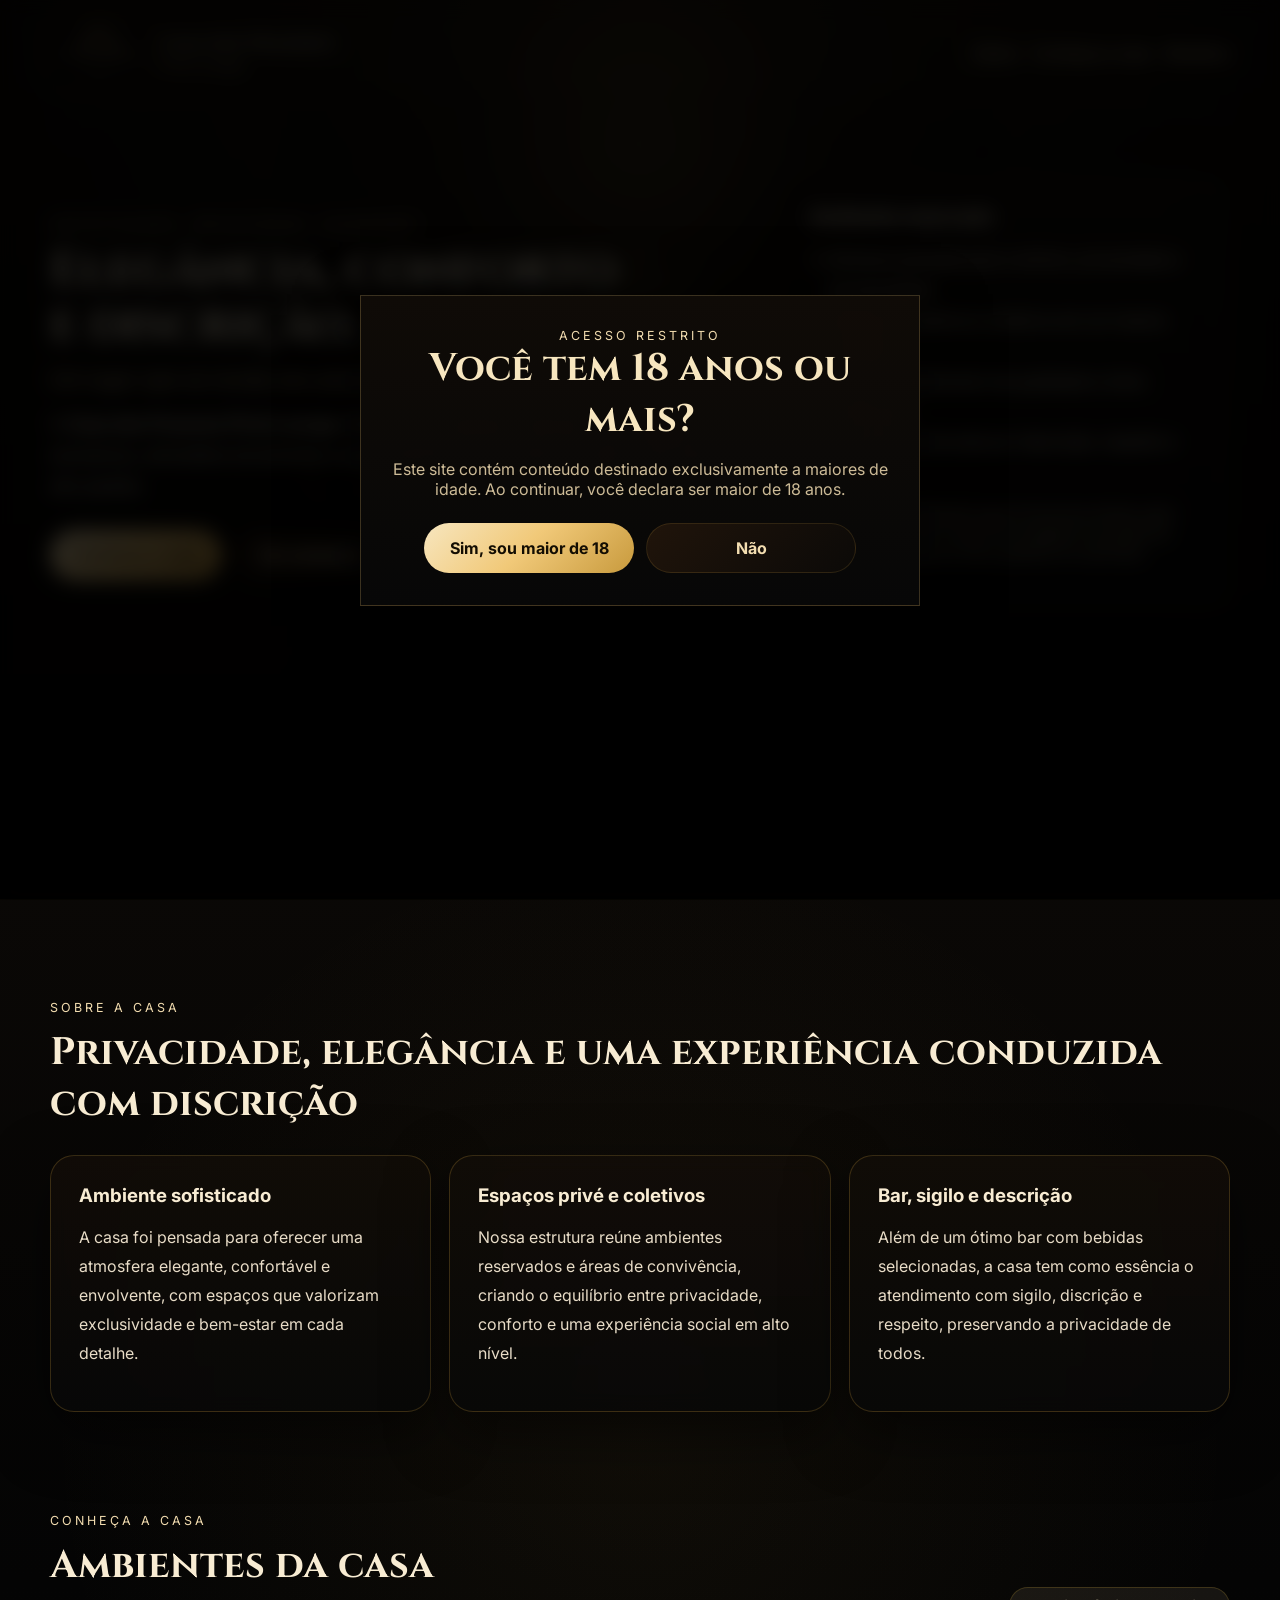
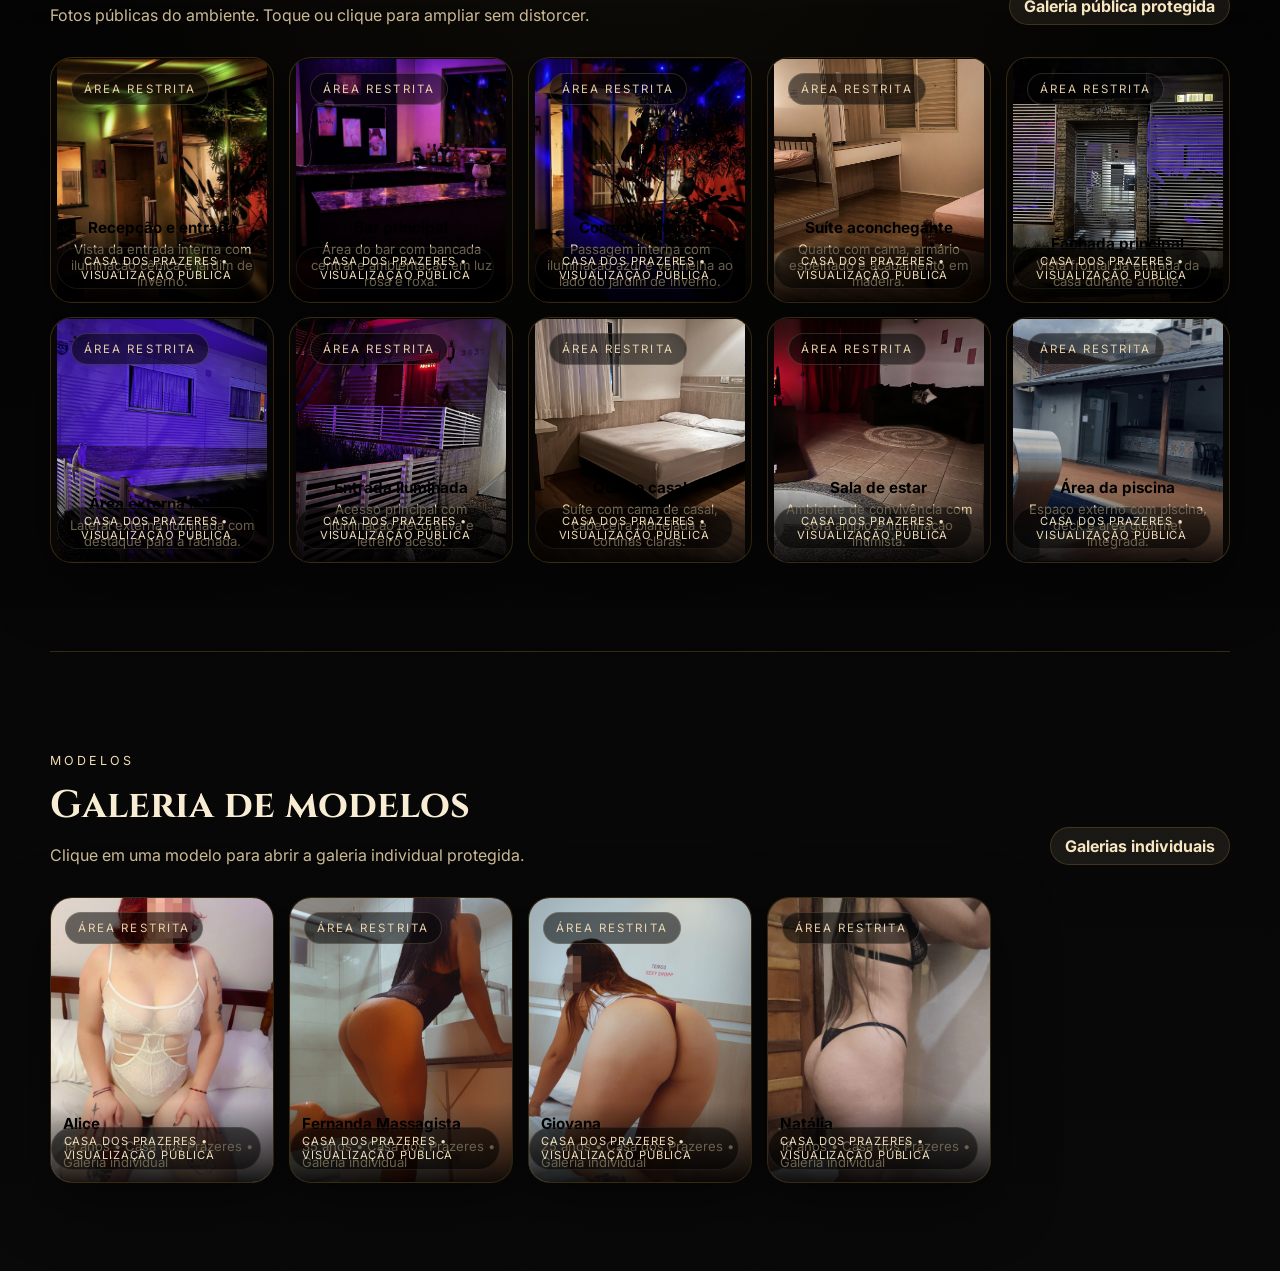
==== index.html @ 841af0aa "Publicando modelos" ====
<!DOCTYPE html>
<html lang="pt-BR">
<head>
  <meta charset="UTF-8" />
  <meta name="viewport" content="width=device-width, initial-scale=1.0" />
  <title>Casa dos Prazeres | Privé Lounge</title>
  <link rel="preconnect" href="https://fonts.googleapis.com">
  <link rel="preconnect" href="https://fonts.gstatic.com" crossorigin>
  <link href="https://fonts.googleapis.com/css2?family=Cinzel:wght@400;600;700&family=Inter:wght@300;400;500;600;700&display=swap" rel="stylesheet">
  <link rel="stylesheet" href="static/css/style.css" />
</head>
<body>
  <div id="securityOverlay" class="security-overlay hidden" aria-hidden="true" role="alertdialog" aria-modal="true" aria-label="Conteúdo protegido">
    <div class="security-overlay-box glass">
      <strong>⚠️ Conteúdo protegido</strong>
      <p>É proibida a captura, gravação, cópia, reprodução ou compartilhamento deste conteúdo sem autorização.</p>
      <p>O uso indevido de imagens, vídeos ou informações deste site poderá gerar responsabilização civil e criminal, conforme a legislação aplicável.</p>
      <p>Ao continuar navegando, você declara estar ciente dessas condições.</p>
    </div>
  </div>

  <div id="ageGate" class="age-gate" aria-hidden="false">
    <div class="age-gate-backdrop"></div>
    <div class="age-gate-panel glass" role="dialog" aria-modal="true" aria-label="Verificação de maioridade">
      <p class="eyebrow">Acesso restrito</p>
      <h2>Você tem 18 anos ou mais?</h2>
      <p class="muted">Este site contém conteúdo destinado exclusivamente a maiores de idade. Ao continuar, você declara ser maior de 18 anos.</p>
      <div class="age-gate-actions">
        <button id="ageConfirmBtn" class="btn btn-primary" type="button">Sim, sou maior de 18</button>
        <a id="ageDenyBtn" class="btn btn-secondary" href="https://www.google.com" rel="noopener noreferrer">Não</a>
      </div>
    </div>
  </div>

  <header class="hero">
    <nav class="nav container">
      <div class="brand">
        <img class="brand-logo" src="static/img/logo-casa-dos-prazeres.png" alt="Logo Casa dos Prazeres Privé Lounge" />
        <div>
          <strong>Casa dos Prazeres</strong>
          <small>Privé Lounge</small>
        </div>
      </div>
      <div class="nav-links">
        <a href="#sobre">Sobre</a>
        <a href="#conheca-casa">Conheça a casa</a>
        <a href="#modelos">Modelos</a>
      </div>
    </nav>

    <section class="hero-content container">
      <div class="hero-copy">
        <p class="eyebrow">Sofisticação. Privacidade. Discrição.</p>
        <h1 class="hero-title">Elegância, conforto e discrição.</h1>
        <p class="hero-teaser">Um lugar que se revela aos poucos.</p>
        <p class="lead">
          A <strong>Casa dos Prazeres Privé Lounge</strong> oferece um ambiente refinado, com espaços exclusivos, atmosfera envolvente e uma experiência marcada por sigilo, descrição e alto padrão.
        </p>
        <div class="hero-actions">
          <a class="btn btn-primary" href="#sobre">Conhecer a casa</a>
          <a class="btn btn-secondary" href="#conheca-casa">Ver ambiente</a>
          <a class="btn btn-outline" href="#modelos">Ver modelos</a>
        </div>
      </div>
      <div class="hero-panel glass">
        <h3>Ambiente reservado</h3>
        <ol>
          <li>Estrutura pensada para conforto, privacidade e exclusividade.</li>
          <li>Espaços privativos e coletivos em um mesmo ambiente.</li>
          <li>Bar com atendimento de qualidade e clima sofisticado.</li>
          <li>Experiência marcada por descrição, respeito e sigilo.</li>
        </ol>
        <p class="warning">
          A galeria do ambiente agora funciona direto pelo repositório: você coloca as imagens na pasta do projeto, versiona no Git e publica no servidor.
        </p>
      </div>
    </section>
  </header>

  <main>
    <section id="sobre" class="section container">
      <div class="section-title">
        <p class="eyebrow">Sobre a casa</p>
        <h2>Privacidade, elegância e uma experiência conduzida com discrição</h2>
      </div>
      <div class="info-grid">
        <article class="card">
          <h3>Ambiente sofisticado</h3>
          <p>A casa foi pensada para oferecer uma atmosfera elegante, confortável e envolvente, com espaços que valorizam exclusividade e bem-estar em cada detalhe.</p>
        </article>
        <article class="card">
          <h3>Espaços privé e coletivos</h3>
          <p>Nossa estrutura reúne ambientes reservados e áreas de convivência, criando o equilíbrio entre privacidade, conforto e uma experiência social em alto nível.</p>
        </article>
        <article class="card">
          <h3>Bar, sigilo e descrição</h3>
          <p>Além de um ótimo bar com bebidas selecionadas, a casa tem como essência o atendimento com sigilo, discrição e respeito, preservando a privacidade de todos.</p>
        </article>
      </div>
    </section>

    <section id="conheca-casa" class="section container protect-area public-gallery-section">
      <div class="gallery-head public-gallery-head">
        <div>
          <p class="eyebrow">Conheça a casa</p>
          <h2>Ambientes da casa</h2>
          <p class="muted section-note">Fotos públicas do ambiente. Toque ou clique para ampliar sem distorcer.</p>
        </div>
        <span class="badge badge-soft">Galeria pública protegida</span>
      </div>

      <div id="publicGalleryEmpty" class="empty-state glass hidden">
        Nenhuma foto do ambiente foi publicada ainda. Adicione as imagens em <strong>static/img/casa</strong> e atualize o arquivo <strong>static/js/house-gallery-data.js</strong>.
      </div>

      <div id="publicGalleryGrid" class="public-gallery-grid" aria-live="polite"></div>
    </section>

    <section id="modelos" class="section container protect-area models-section">
      <div class="gallery-head public-gallery-head">
        <div>
          <p class="eyebrow">Modelos</p>
          <h2>Galeria de modelos</h2>
          <p class="muted section-note">Clique em uma modelo para abrir a galeria individual protegida.</p>

        </div>
        <span class="badge badge-soft">Galerias individuais</span>
      </div>

      <div id="modelsEmpty" class="empty-state glass hidden">
Nenhuma modelo cadastrada no momento. Atualize o arquivo <strong>static/js/models-gallery-data.js</strong>.
      </div>

      <div id="modelsGrid" class="public-gallery-grid models-public-grid" aria-live="polite"></div>

      <section id="modelGalleryPanel" class="model-gallery-panel glass hidden" aria-live="polite">
        <div class="model-gallery-header">
          <div class="model-gallery-copy">
            <p class="eyebrow">Galeria individual</p>
            <h3 id="modelGalleryTitle">Nome da modelo</h3>
            <p id="modelGalleryMeta" class="muted"></p>
            <p id="modelGalleryDescription" class="muted"></p>
          </div>
          <div class="model-gallery-actions">
            <button id="backToModelsBtn" class="btn btn-secondary btn-small" type="button">Voltar para a grade</button>
          </div>
        </div>
        <div id="modelGalleryGrid" class="public-gallery-grid model-photos-grid"></div>
      </section>
    </section>

  </main>

  <div id="eventPopup" class="event-popup hidden" aria-hidden="true">
    <div class="event-popup-backdrop" data-close-event-popup="true"></div>
    <div class="event-popup-panel glass" role="dialog" aria-modal="true" aria-label="Evento em destaque">
      <button id="closeEventPopupBtn" class="event-popup-close" type="button" aria-label="Fechar popup do evento">×</button>
      <div class="event-popup-content">
        <div class="event-popup-copy">
          <p class="eyebrow">Evento em destaque</p>
          <h3>Noite das Coelhinhas</h3>
          <p class="muted">10/05 • Evento especial da casa</p>
          <p>Confira o banner do evento e faça sua confirmação antecipada pelo WhatsApp.</p>
          <div class="event-popup-actions">
            <a class="btn btn-primary" href="https://wa.me/5545920016271" target="_blank" rel="noopener noreferrer">Confirmar presença</a>
            <button id="dismissEventPopupBtn" class="btn btn-secondary" type="button">Fechar</button>
          </div>
        </div>
        <button class="event-popup-image-wrap" type="button" id="openEventBannerBtn" aria-label="Ampliar banner do evento">
          <img src="static/img/eventos/evento-noite-das-coelhinhas-2026-05-10-casa-dos-prazeres-prive-lounge.png" alt="Banner do evento Noite das Coelhinhas da Casa dos Prazeres Privé Lounge" loading="eager" draggable="false" />
        </button>
      </div>
    </div>
  </div>

  <div id="lightboxModal" class="lightbox hidden" aria-hidden="true">
    <div class="lightbox-backdrop" data-close-lightbox="true"></div>
    <div class="lightbox-panel glass" role="dialog" aria-modal="true" aria-label="Visualização ampliada da foto do ambiente">
      <button id="closeLightboxBtn" class="lightbox-close" type="button" aria-label="Fechar">×</button>
      <div class="lightbox-image-wrap gallery-watermark">
        <img id="lightboxImage" class="lightbox-image" src="" alt="" draggable="false" />
      </div>
      <div class="lightbox-caption">
        <h3 id="lightboxTitle"></h3>
        <p id="lightboxDescription"></p>
      </div>
    </div>
  </div>

  <script src="static/js/auth.js"></script>
  <script src="static/js/house-gallery-data.js"></script>
  <script src="static/js/models-gallery-data.js"></script>
  <script src="static/js/main.js"></script>
</body>
</html>
---- static/css/style.css ----
:root {
  --bg: #040404;
  --bg-soft: #0c0907;
  --bg-deep: #120d08;
  --card: rgba(10, 8, 6, 0.82);
  --card-strong: rgba(16, 11, 7, 0.92);
  --gold: #c89a3d;
  --gold-strong: #f1c979;
  --gold-soft: #f3ddb0;
  --champagne: #f7e6bf;
  --red: #3b120d;
  --red-strong: #6e1d12;
  --text: #f8ecd3;
  --muted: #cdbb97;
  --line: rgba(200, 154, 61, 0.24);
  --shadow: 0 20px 60px rgba(0, 0, 0, 0.52);
}

* { box-sizing: border-box; }
html { scroll-behavior: smooth; }
body {
  margin: 0;
  font-family: "Inter", sans-serif;
  position: relative;
  background:
    radial-gradient(circle at top, rgba(241, 201, 121, 0.08), transparent 22%),
    radial-gradient(circle at center, rgba(200, 154, 61, 0.06), transparent 38%),
    linear-gradient(180deg, var(--bg-deep) 0%, var(--bg) 55%, #090909 100%);
  color: var(--text);
  overflow-x: hidden;
}

body::before {
  content: "";
  position: fixed;
  inset: 0;
  background:
    linear-gradient(180deg, rgba(4,4,4,0.22), rgba(4,4,4,0.66)),
    url('../img/logo-casa-dos-prazeres.png') center 90px / min(720px, 74vw) no-repeat;
  opacity: 0.17;
  pointer-events: none;
  z-index: -2;
}

body::after {
  content: "";
  position: fixed;
  inset: 0;
  background:
    radial-gradient(circle at 50% 16%, rgba(241, 201, 121, 0.10), transparent 18%),
    radial-gradient(circle at 50% 16%, rgba(255, 215, 140, 0.06), transparent 32%);
  pointer-events: none;
  z-index: -1;
}

body.security-blur .protect-area img,
body.security-blur .lightbox img,
body.security-blur .event-popup img {
  filter: blur(18px);
}

a { color: inherit; text-decoration: none; }
img { max-width: 100%; display: block; }
button, input { font: inherit; }

.container {
  width: min(1180px, calc(100% - 32px));
  margin: 0 auto;
}

.hero {
  min-height: 100vh;
  border-bottom: 1px solid var(--line);
  position: relative;
}

.hero::before {
  content: "";
  position: absolute;
  inset: 0;
  background: linear-gradient(180deg, rgba(0,0,0,0.1), rgba(0,0,0,0.5));
  pointer-events: none;
}

.nav {
  display: flex;
  justify-content: space-between;
  align-items: center;
  padding: 22px 0;
}

.brand {
  display: flex;
  gap: 14px;
  align-items: center;
}

.brand-logo {
  width: 96px;
  height: 62px;
  object-fit: cover;
  border-radius: 16px;
  border: 1px solid rgba(212, 175, 55, 0.22);
  box-shadow: 0 0 22px rgba(212, 175, 55, 0.12);
}

.brand strong {
  display: block;
  font-family: "Cinzel", serif;
  letter-spacing: 0.06em;
}

.brand small,
.muted,
.warning,
.footer small,
#folderStatus {
  color: var(--muted);
}

.nav-links {
  display: flex;
  gap: 14px;
  align-items: center;
  color: var(--champagne);
}

.nav-links a {
  position: relative;
}

.nav-links a::after {
  content: "";
  position: absolute;
  left: 0;
  bottom: -6px;
  width: 100%;
  height: 1px;
  background: linear-gradient(90deg, transparent, var(--gold-strong), transparent);
  opacity: 0;
  transform: scaleX(0.4);
  transition: 0.25s ease;
}

.nav-links a:hover::after {
  opacity: 1;
  transform: scaleX(1);
}

.nav-links a:hover { color: var(--gold-soft); }

.hero-content {
  display: grid;
  grid-template-columns: 1.4fr 0.9fr;
  gap: 32px;
  align-items: center;
  padding: 70px 0 100px;
  position: relative;
  z-index: 1;
}

.eyebrow {
  text-transform: uppercase;
  letter-spacing: 0.24em;
  font-size: 0.78rem;
  color: var(--gold-soft);
  margin-bottom: 12px;
}

h1, h2, h3 { margin: 0 0 14px; }

h1 {
  font-family: "Cinzel", serif;
  font-size: clamp(2rem, 3.8vw, 3.5rem);
  line-height: 1.12;
  max-width: 100%;
}

.hero-title {
  max-width: 18ch;
}

.hero-teaser {
  margin: 8px 0 16px;
  font-size: clamp(1rem, 1.6vw, 1.2rem);
  color: var(--gold-soft);
  letter-spacing: 0.04em;
}

h2 {
  font-family: "Cinzel", serif;
  font-size: clamp(1.8rem, 3vw, 3rem);
}

.lead {
  max-width: 700px;
  font-size: 1.08rem;
  line-height: 1.8;
  color: #efe3cd;
  text-shadow: 0 1px 12px rgba(0,0,0,0.24);
}

.hero-logo-frame {
  display: inline-flex;
  padding: 14px;
  margin-bottom: 22px;
  border-radius: 28px;
  background: linear-gradient(180deg, rgba(18,13,8,0.72), rgba(8,8,8,0.58));
}

.hero-logo {
  width: min(100%, 480px);
  border-radius: 20px;
  border: 1px solid rgba(200, 154, 61, 0.28);
  box-shadow: 0 0 42px rgba(241, 201, 121, 0.08);
}

.hero-actions,
.gallery-actions {
  display: flex;
  gap: 14px;
  flex-wrap: wrap;
  margin-top: 28px;
}

.btn {
  border: 0;
  cursor: pointer;
  border-radius: 999px;
  padding: 14px 22px;
  transition: 0.25s ease;
  font-weight: 700;
}

.btn-small {
  padding: 10px 16px;
  font-size: 0.95rem;
}

.btn-primary {
  background: linear-gradient(135deg, var(--champagne), var(--gold-strong) 48%, var(--gold));
  color: #130d02;
}

.btn-primary:hover,
.btn-secondary:hover,
.btn-outline:hover {
  transform: translateY(-2px);
}

.btn-primary:hover {
  box-shadow: 0 12px 24px rgba(212, 175, 55, 0.18);
}

.btn-secondary {
  background: linear-gradient(135deg, rgba(33, 21, 11, 0.96), rgba(12, 10, 8, 0.96));
  color: var(--gold-soft);
  border: 1px solid rgba(200, 154, 61, 0.16);
}

.btn-secondary:hover {
  box-shadow: 0 12px 24px rgba(181, 18, 37, 0.18);
}

.btn-outline {
  background: transparent;
  color: var(--gold-soft);
  border: 1px solid rgba(212, 175, 55, 0.25);
}

.btn-outline:hover {
  box-shadow: 0 12px 24px rgba(212, 175, 55, 0.08);
}

.glass,
.card,
.empty-state,
.folder-box,
.message,
.modal-panel,
.security-overlay-box {
  background: linear-gradient(180deg, rgba(18,13,8,0.84), rgba(8,8,8,0.88));
  border: 1px solid var(--line);
  box-shadow: var(--shadow);
  backdrop-filter: blur(10px);
}

.hero-panel,
.card,
.empty-state,
.folder-box,
.message,
.modal-panel,
.security-overlay-box {
  border-radius: 24px;
}

.hero-panel,
.card,
.modal-panel {
  padding: 28px;
}

.hero-panel ol { padding-left: 18px; line-height: 1.9; }
.section { padding: 88px 0; }

.section-accent {
  background: linear-gradient(180deg, rgba(200,154,61,0.08), rgba(0,0,0,0));
  border-top: 1px solid var(--line);
  border-bottom: 1px solid var(--line);
}

.info-grid {
  display: grid;
  grid-template-columns: repeat(3, 1fr);
  gap: 18px;
  margin-top: 26px;
}

.card p,
.card li {
  color: #e8dcc7;
  line-height: 1.8;
}

.upload-layout {
  display: grid;
  grid-template-columns: 1.25fr 0.75fr;
  gap: 28px;
}

.admin-header {
  display: flex;
  align-items: start;
  justify-content: space-between;
  gap: 12px;
}

.badge {
  display: inline-flex;
  align-items: center;
  border-radius: 999px;
  padding: 8px 14px;
  background: rgba(212, 175, 55, 0.12);
  color: var(--gold-soft);
  border: 1px solid rgba(212, 175, 55, 0.2);
  font-weight: 700;
}

.folder-box {
  display: flex;
  justify-content: space-between;
  gap: 16px;
  align-items: center;
  padding: 20px;
  margin: 22px 0;
}

.upload-form,
.login-form {
  display: grid;
  gap: 18px;
}

.upload-form label,
.login-form label {
  display: grid;
  gap: 10px;
  font-weight: 600;
}

.upload-form input,
.login-form input {
  background: rgba(255,255,255,0.03);
  border: 1px solid rgba(255,255,255,0.08);
  border-radius: 16px;
  padding: 14px 16px;
  color: var(--text);
}

.upload-form input:focus,
.login-form input:focus {
  outline: 2px solid rgba(212, 175, 55, 0.35);
  border-color: rgba(212, 175, 55, 0.35);
}

.message {
  margin-top: 20px;
  padding: 16px 18px;
  border: 1px solid var(--line);
  background: rgba(212,175,55,0.08);
}

.message.error {
  background: rgba(181, 18, 37, 0.14);
  border-color: rgba(181, 18, 37, 0.35);
}

.hidden { display: none !important; }

.gallery-head {
  display: flex;
  justify-content: space-between;
  gap: 20px;
  align-items: end;
  margin-bottom: 24px;
}

.empty-state {
  padding: 28px;
  color: var(--muted);
  text-align: center;
}

.gallery-grid {
  display: grid;
  grid-template-columns: repeat(auto-fit, minmax(250px, 1fr));
  gap: 18px;
  margin-top: 22px;
}

.gallery-card {
  overflow: hidden;
  border-radius: 24px;
  background: linear-gradient(180deg, rgba(15,10,7,0.98), rgba(7,7,7,0.98));
  border: 1px solid var(--line);
  box-shadow: var(--shadow);
}

.gallery-image-wrap {
  position: relative;
  aspect-ratio: 4 / 5;
  overflow: hidden;
  background: linear-gradient(135deg, #110c08, #050505);
  user-select: none;
  -webkit-user-select: none;
}

.gallery-image-wrap::after {
  content: "CASA DOS PRAZERES • PROTEGIDO • CASA DOS PRAZERES • PROTEGIDO";
  position: absolute;
  inset: 0;
  display: flex;
  align-items: center;
  justify-content: center;
  text-align: center;
  padding: 20px;
  font-size: 0.92rem;
  letter-spacing: 0.34em;
  color: rgba(255,255,255,0.13);
  background:
    repeating-linear-gradient(
      -32deg,
      rgba(200, 154, 61, 0.06) 0 2px,
      transparent 2px 110px
    );
  pointer-events: none;
}

.gallery-image {
  width: 100%;
  height: 100%;
  object-fit: cover;
  transition: transform 0.35s ease, filter 0.25s ease;
  pointer-events: none;
  -webkit-user-drag: none;
  user-select: none;
}

.gallery-card:hover .gallery-image { transform: scale(1.04); }

.gallery-info { padding: 18px; }
.gallery-info h3 { font-size: 1.08rem; margin-bottom: 6px; }
.gallery-meta {
  display: flex;
  flex-direction: column;
  gap: 4px;
  color: var(--muted);
  font-size: 0.94rem;
}

.footer {
  border-top: 1px solid var(--line);
  padding: 28px 0 44px;
}

.footer-inner {
  display: flex;
  justify-content: space-between;
  gap: 16px;
  align-items: center;
}

.modal {
  position: fixed;
  inset: 0;
  z-index: 50;
  display: grid;
  place-items: center;
}

.modal-backdrop {
  position: absolute;
  inset: 0;
  background: rgba(0, 0, 0, 0.68);
}

.modal-panel {
  position: relative;
  z-index: 1;
  width: min(100% - 24px, 500px);
}

.modal-close {
  position: absolute;
  top: 14px;
  right: 14px;
  width: 42px;
  height: 42px;
  border-radius: 50%;
  border: 1px solid rgba(255,255,255,0.08);
  background: rgba(255,255,255,0.04);
  color: var(--text);
  font-size: 1.6rem;
  cursor: pointer;
}

.security-overlay {
  position: fixed;
  inset: 0;
  z-index: 999999;
  display: flex;
  align-items: center;
  justify-content: center;
  width: 100vw;
  height: 100vh;
  padding: 24px;
  background: rgba(5, 5, 5, 0.97);
  color: #ffffff;
  text-align: center;
  pointer-events: all;
}

.security-overlay-box {
  width: min(100% - 24px, 760px);
  max-height: calc(100vh - 48px);
  overflow-y: auto;
  padding: 36px 28px;
  border: 1px solid rgba(255, 255, 255, 0.25);
  border-radius: 18px;
  background: rgba(20, 20, 20, 0.95);
  box-shadow: 0 0 40px rgba(255, 0, 80, 0.35);
}

@media (max-width: 920px) {
  .hero-content,
  .upload-layout,
  .info-grid { grid-template-columns: 1fr; }

  .nav,
  .gallery-head,
  .folder-box,
  .footer-inner,
  .admin-header {
    flex-direction: column;
    align-items: flex-start;
  }
}

@media (max-width: 640px) {
  .container { width: min(100% - 24px, 1180px); }
  .section { padding: 72px 0; }
  .hero-content { padding-top: 36px; }
  body::before {
    background:
      linear-gradient(180deg, rgba(4,4,4,0.28), rgba(4,4,4,0.74)),
      url('../img/logo-casa-dos-prazeres.png') center 120px / min(520px, 84vw) no-repeat;
    opacity: 0.15;
  }
  .btn { width: 100%; text-align: center; }
  .nav-links { width: 100%; flex-wrap: wrap; }
  .brand-logo { width: 82px; height: 54px; }
  .hero-logo-frame { padding: 10px; }
}


.field-help {
  display: block;
  margin-top: 8px;
  color: var(--muted);
  font-size: 0.9rem;
  line-height: 1.5;
}

body.gallery-locked .protect-area {
  position: relative;
}

body.gallery-locked .protect-area::before {
  content: "";
  position: absolute;
  inset: 92px 0 0;
  background: linear-gradient(180deg, rgba(4,4,4,0.16), rgba(4,4,4,0.88));
  backdrop-filter: blur(18px);
  border-radius: 28px;
  z-index: 1;
  pointer-events: none;
}

.locked-actions {
  display: flex;
  justify-content: center;
  margin-top: 18px;
}

.badge-soft {
  background: rgba(247, 230, 191, 0.08);
  color: var(--champagne);
}

#lockedGalleryState,
#emptyState,
#galleryGrid {
  position: relative;
  z-index: 2;
}

.gallery-watermark::before {
  content: "ÁREA RESTRITA";
  position: absolute;
  left: 14px;
  top: 14px;
  z-index: 2;
  padding: 8px 12px;
  border-radius: 999px;
  background: rgba(5, 5, 5, 0.55);
  border: 1px solid rgba(255, 231, 188, 0.16);
  color: rgba(255, 231, 188, 0.88);
  font-size: 0.72rem;
  letter-spacing: 0.18em;
}

.protect-area,
.protect-area *,
.lightbox,
.lightbox *,
.event-popup,
.event-popup * {
  -webkit-touch-callout: none;
  -webkit-user-select: none;
  user-select: none;
}

.security-overlay strong {
  display: block;
  margin-bottom: 22px;
  color: #ffcc00;
  font-family: "Cinzel", serif;
  font-size: clamp(1.7rem, 4vw, 2.5rem);
}

.security-overlay p {
  margin: 0 0 16px;
  font-size: clamp(0.98rem, 2.8vw, 1.08rem);
  line-height: 1.7;
}

@media (max-width: 640px) {
  .security-overlay {
    padding: 16px;
  }

  .security-overlay-box {
    width: 100%;
    padding: 28px 18px;
  }
}


.hidden { display: none !important; }

.section-note { margin: 0.45rem 0 0; }

.public-gallery-section {
  padding-top: 0;
}

.public-gallery-head {
  align-items: end;
  gap: 1.25rem;
}

.public-gallery-grid {
  display: grid;
  grid-template-columns: repeat(5, minmax(0, 1fr));
  gap: 0.9rem;
  margin-top: 2rem;
}

.public-gallery-card {
  position: relative;
  overflow: hidden;
  border: 1px solid var(--line);
  border-radius: 22px;
  background: var(--card);
  box-shadow: var(--shadow);
  cursor: pointer;
  transition: transform 0.22s ease, border-color 0.22s ease, box-shadow 0.22s ease;
}

.public-gallery-card:hover,
.public-gallery-card:focus-visible {
  transform: translateY(-4px);
  border-color: rgba(241, 201, 121, 0.42);
  box-shadow: 0 24px 54px rgba(0, 0, 0, 0.42);
}

.public-gallery-card:focus-visible {
  outline: 2px solid rgba(241, 201, 121, 0.55);
  outline-offset: 3px;
}

.public-gallery-media {
  position: relative;
  aspect-ratio: 4 / 4.6;
  overflow: hidden;
  background: linear-gradient(180deg, rgba(22, 14, 10, 0.95), rgba(6, 4, 3, 0.95));
}

.public-gallery-image {
  width: 100%;
  height: 100%;
  object-fit: cover;
  display: block;
  transition: transform 0.35s ease;
  user-select: none;
  -webkit-user-drag: none;
}

.public-gallery-card:hover .public-gallery-image,
.public-gallery-card:focus-visible .public-gallery-image {
  transform: scale(1.035);
}

.public-gallery-overlay {
  position: absolute;
  inset: auto 0 0 0;
  padding: 0.75rem;
  background: linear-gradient(180deg, transparent, rgba(0, 0, 0, 0.88));
}

.public-gallery-overlay h3 {
  margin: 0;
  font-size: 0.95rem;
}

.public-gallery-overlay p {
  margin: 0.28rem 0 0;
  color: var(--gold-soft);
  font-size: 0.82rem;
}

.gallery-watermark::after {
  content: 'CASA DOS PRAZERES • VISUALIZAÇÃO PÚBLICA';
  position: absolute;
  inset: auto 12px 12px auto;
  padding: 0.38rem 0.72rem;
  border-radius: 999px;
  background: rgba(0, 0, 0, 0.56);
  border: 1px solid rgba(255,255,255,0.08);
  color: rgba(255, 235, 198, 0.92);
  font-size: 0.7rem;
  letter-spacing: 0.08em;
  z-index: 2;
}

.lightbox {
  position: fixed;
  inset: 0;
  z-index: 120;
}

.lightbox-backdrop {
  position: absolute;
  inset: 0;
  background: rgba(0, 0, 0, 0.82);
  backdrop-filter: blur(8px);
}

.lightbox-panel {
  position: relative;
  z-index: 1;
  width: min(94vw, 980px);
  max-height: 92vh;
  margin: 4vh auto;
  padding: 1rem;
  border-radius: 28px;
  border: 1px solid rgba(241, 201, 121, 0.24);
  display: grid;
  gap: 1rem;
}

.lightbox-image-wrap {
  position: relative;
  display: grid;
  place-items: center;
  overflow: hidden;
  border-radius: 20px;
  background: rgba(0, 0, 0, 0.35);
  min-height: 280px;
}

.lightbox-image {
  display: block;
  max-width: 100%;
  max-height: 72vh;
  width: auto;
  height: auto;
  object-fit: contain;
  border-radius: 16px;
  user-select: none;
  -webkit-user-drag: none;
}

.lightbox-caption h3 {
  margin: 0;
  font-size: 1.15rem;
}

.lightbox-caption p {
  margin: 0.35rem 0 0;
  color: var(--muted);
}

.lightbox-close {
  position: absolute;
  top: 0.6rem;
  right: 0.8rem;
  z-index: 3;
  width: 42px;
  height: 42px;
  border: 0;
  border-radius: 50%;
  cursor: pointer;
  font-size: 1.8rem;
  line-height: 1;
  color: var(--champagne);
  background: rgba(0, 0, 0, 0.52);
}

@media (max-width: 1180px) {
  .public-gallery-grid {
    grid-template-columns: repeat(4, minmax(0, 1fr));
  }
}

@media (max-width: 980px) {
  .public-gallery-grid {
    grid-template-columns: repeat(3, minmax(0, 1fr));
  }
}

@media (max-width: 640px) {
  .public-gallery-grid {
    grid-template-columns: 1fr;
    gap: 1rem;
  }

  .public-gallery-media {
    aspect-ratio: 16 / 11;
  }

  .gallery-watermark::after {
    font-size: 0.62rem;
    padding: 0.32rem 0.58rem;
    inset: auto 10px 10px auto;
  }

  .lightbox-panel {
    width: min(96vw, 980px);
    margin: 2vh auto;
    padding: 0.75rem;
    max-height: 96vh;
  }

  .lightbox-image {
    max-height: 68vh;
  }

  .lightbox-caption h3 {
    font-size: 1rem;
  }
}


.models-section {
  border-top: 1px solid var(--line);
}

.models-public-grid {
  margin-top: 2rem;
}

.model-gallery-card,
.model-photo-card {
  width: 100%;
  padding: 0;
  text-align: left;
}

.model-gallery-card .public-gallery-media,
.model-photo-card .public-gallery-media {
  aspect-ratio: 4 / 5.1;
}

.model-gallery-panel {
  margin-top: 2rem;
  padding: 1.5rem;
  border-radius: 26px;
}

.model-gallery-header {
  display: flex;
  justify-content: space-between;
  align-items: flex-start;
  gap: 1rem;
  margin-bottom: 1.25rem;
}

.model-gallery-copy h3 {
  margin-bottom: 0.35rem;
}

.model-gallery-copy p:last-child {
  margin-top: 0.5rem;
}

.model-gallery-meta {
  display: flex;
  flex-wrap: wrap;
  gap: 0.45rem;
  margin: 0.8rem 0 0.7rem;
}

.model-pill {
  display: inline-flex;
  align-items: center;
  padding: 0.42rem 0.75rem;
  border-radius: 999px;
  background: rgba(255,255,255,0.03);
  border: 1px solid rgba(255,255,255,0.06);
  color: var(--muted);
  font-size: 0.82rem;
}

.model-gallery-actions {
  display: flex;
  align-items: center;
}

@media (max-width: 980px) {
  .model-gallery-header {
    flex-direction: column;
  }
}



.event-popup {
  position: fixed;
  inset: 0;
  z-index: 1200;
}

.event-popup-backdrop {
  position: absolute;
  inset: 0;
  background: rgba(0, 0, 0, 0.82);
  backdrop-filter: blur(10px);
}

.event-popup-panel {
  position: relative;
  width: min(980px, calc(100% - 28px));
  margin: min(6vh, 48px) auto;
  padding: 22px;
  border: 1px solid rgba(241, 201, 121, 0.22);
  box-shadow: 0 24px 80px rgba(0,0,0,0.55);
}

.event-popup-content {
  display: grid;
  grid-template-columns: minmax(240px, 320px) 1fr;
  gap: 22px;
  align-items: center;
}

.event-popup-copy h3 {
  margin: 6px 0 8px;
  font-family: "Cinzel", serif;
  font-size: clamp(1.7rem, 2.5vw, 2.4rem);
}

.event-popup-copy p {
  margin: 0 0 12px;
}

.event-popup-actions {
  display: flex;
  gap: 12px;
  flex-wrap: wrap;
  margin-top: 16px;
}

.event-popup-image-wrap {
  border: 0;
  padding: 0;
  background: transparent;
  cursor: pointer;
  border-radius: 22px;
  overflow: hidden;
  box-shadow: 0 20px 60px rgba(0,0,0,0.35);
}

.event-popup-image-wrap img {
  width: 100%;
  max-height: 76vh;
  object-fit: contain;
}

.event-popup-close {
  position: absolute;
  top: 10px;
  right: 12px;
  width: 42px;
  height: 42px;
  border: 0;
  border-radius: 999px;
  background: rgba(0,0,0,0.55);
  color: var(--champagne);
  font-size: 1.8rem;
  cursor: pointer;
}

@media (max-width: 820px) {
  .event-popup-panel {
    padding: 18px;
  }

  .event-popup-content {
    grid-template-columns: 1fr;
  }

  .event-popup-image-wrap {
    order: -1;
  }

  .event-popup-image-wrap img {
    max-height: 62vh;
  }
}


body.age-gate-active {
  overflow: hidden;
}

.age-gate {
  position: fixed;
  inset: 0;
  z-index: 1300;
  display: flex;
  align-items: center;
  justify-content: center;
  padding: 24px;
}

.age-gate-backdrop {
  position: absolute;
  inset: 0;
  background: rgba(0, 0, 0, 0.82);
  backdrop-filter: blur(10px);
}

.age-gate-panel {
  position: relative;
  width: min(560px, 100%);
  padding: 32px 28px;
  text-align: center;
  border: 1px solid rgba(241, 201, 121, 0.22);
  box-shadow: var(--shadow);
}

.age-gate-panel h2 {
  margin: 0 0 14px;
  font-family: "Cinzel", serif;
  font-size: clamp(1.8rem, 3vw, 2.4rem);
  color: var(--champagne);
}

.age-gate-panel p {
  margin: 0;
}

.age-gate-actions {
  display: flex;
  gap: 12px;
  justify-content: center;
  flex-wrap: wrap;
  margin-top: 24px;
}

.age-gate-actions .btn {
  min-width: 210px;
}

@media (max-width: 640px) {
  .age-gate-panel {
    padding: 28px 18px;
  }

  .age-gate-actions .btn {
    width: 100%;
    min-width: 0;
  }
}
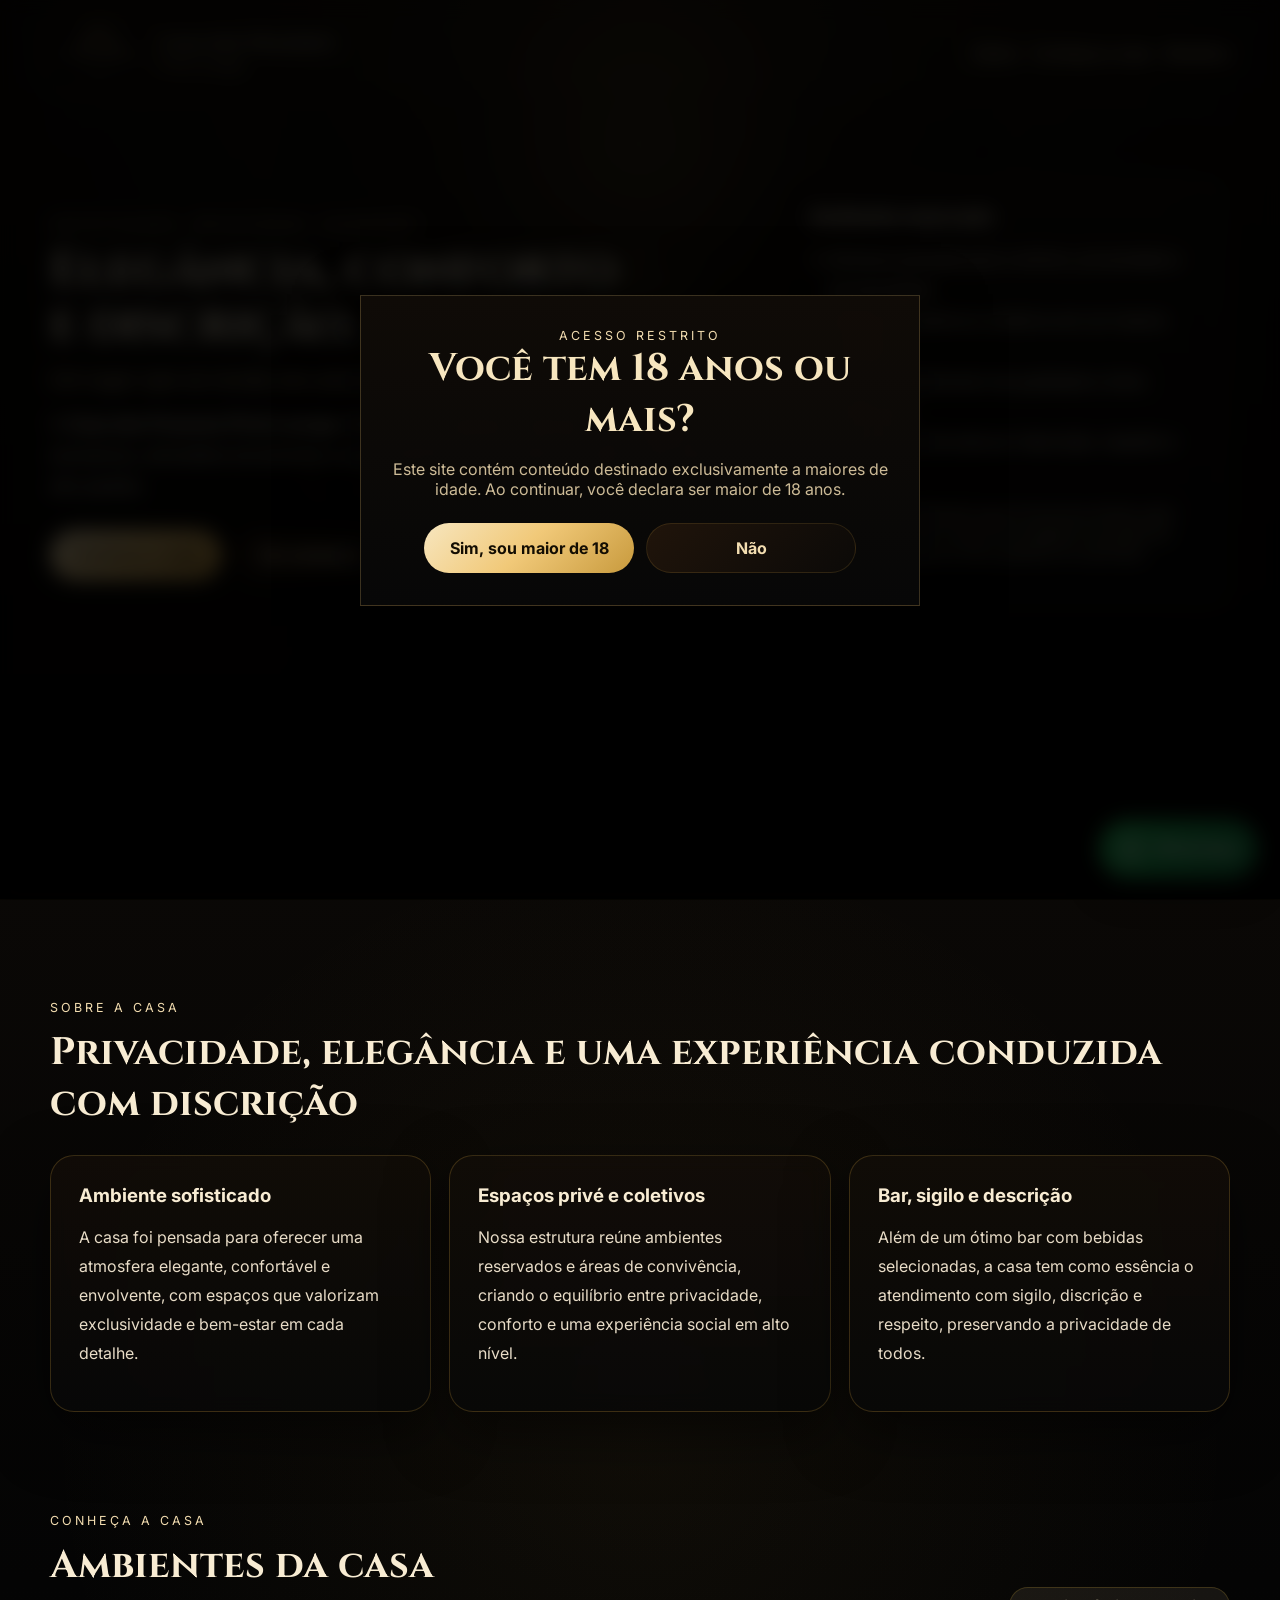
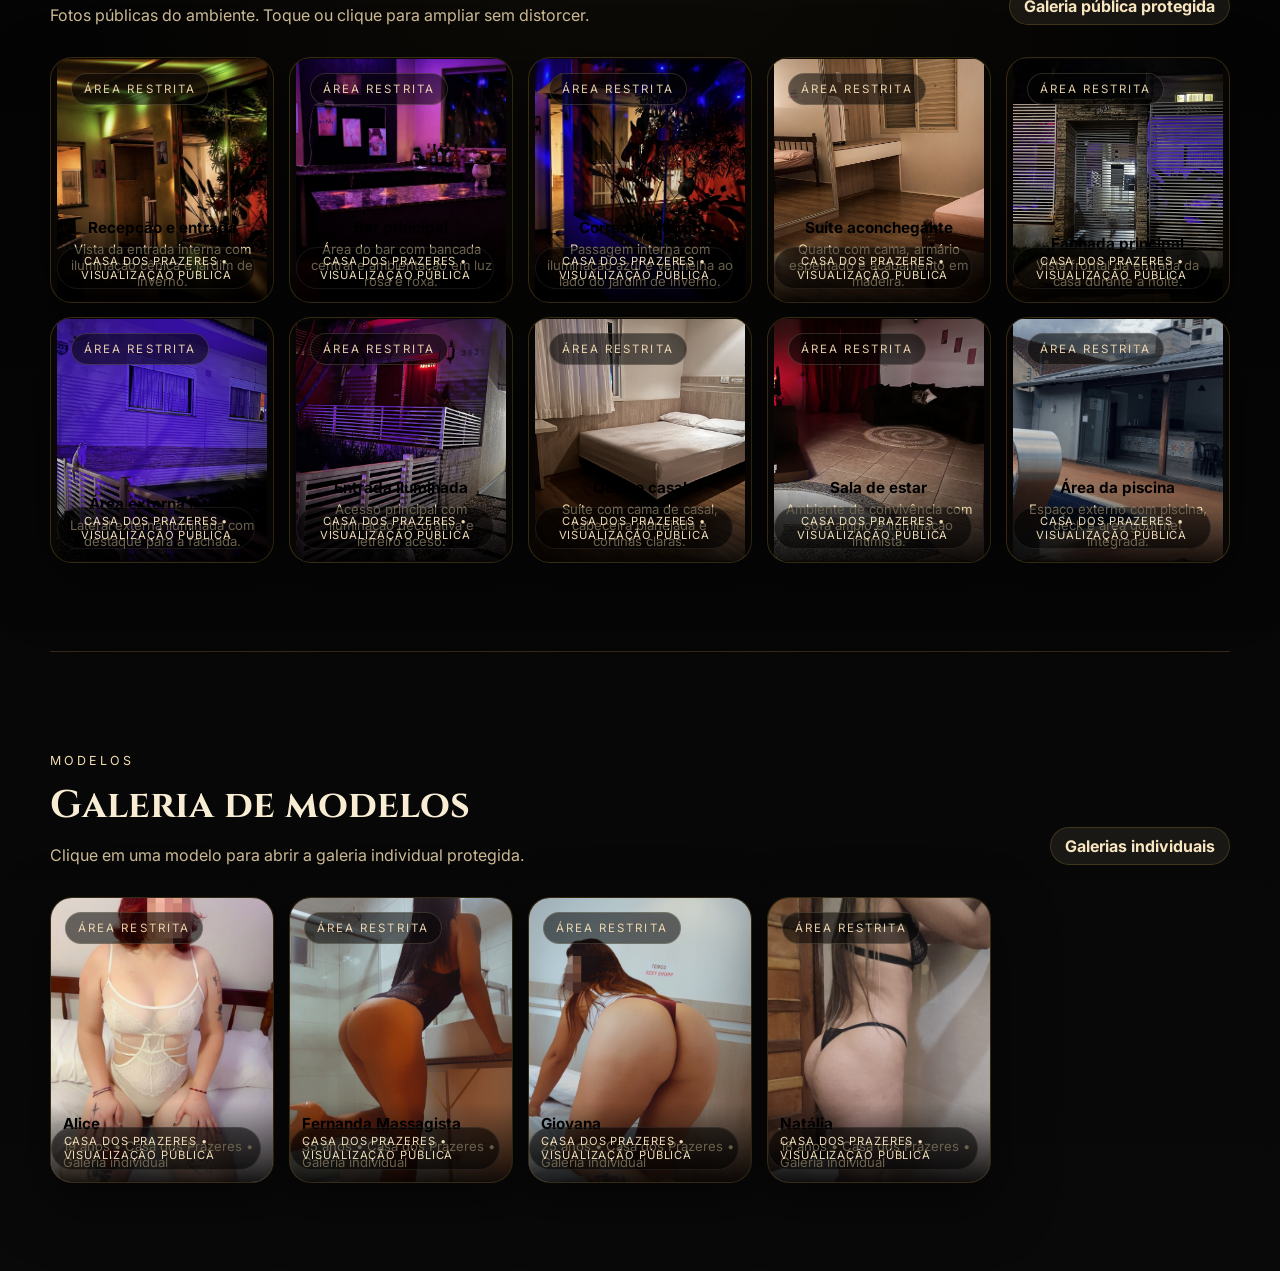
==== commit a7b8ee86: "Adaptacao do icone do whatsapp" ====
--- a/index.html
+++ b/index.html
@@ -187,6 +187,20 @@
     </div>
   </div>
 
+  <a
+    class="whatsapp-float"
+    href="https://wa.me/5545920016271"
+    target="_blank"
+    rel="noopener noreferrer"
+    aria-label="Fale conosco pelo WhatsApp"
+    title="Fale conosco pelo WhatsApp"
+  >
+    <svg class="whatsapp-float-icon" viewBox="0 0 32 32" aria-hidden="true" focusable="false">
+      <path d="M16.04 3.2c-7.06 0-12.8 5.66-12.8 12.64 0 2.23.59 4.4 1.72 6.31L3.2 28.8l6.85-1.79a12.95 12.95 0 0 0 5.99 1.5c7.06 0 12.8-5.66 12.8-12.64S23.1 3.2 16.04 3.2Zm0 22.96c-1.9 0-3.76-.51-5.38-1.48l-.39-.23-4.06 1.06 1.08-3.9-.26-.4a10.12 10.12 0 0 1-1.56-5.37c0-5.7 4.74-10.33 10.57-10.33s10.57 4.64 10.57 10.33-4.74 10.32-10.57 10.32Zm5.79-7.73c-.32-.16-1.88-.92-2.17-1.03-.29-.1-.5-.16-.71.16-.21.31-.82 1.03-1 1.24-.18.21-.37.23-.68.08-.32-.16-1.34-.49-2.56-1.56-.95-.83-1.59-1.86-1.77-2.17-.18-.31-.02-.48.14-.64.14-.14.32-.37.47-.55.16-.18.21-.31.32-.52.1-.21.05-.39-.03-.55-.08-.16-.71-1.69-.97-2.32-.26-.61-.52-.53-.71-.54h-.6c-.21 0-.55.08-.84.39-.29.31-1.1 1.06-1.1 2.59s1.13 3.01 1.29 3.22c.16.21 2.22 3.35 5.38 4.7.75.32 1.34.51 1.8.65.76.24 1.45.21 2 .13.61-.09 1.88-.76 2.15-1.5.26-.74.26-1.37.18-1.5-.08-.13-.29-.21-.61-.37Z" />
+    </svg>
+    <span class="whatsapp-float-text">WhatsApp</span>
+  </a>
+
   <script src="static/js/auth.js"></script>
   <script src="static/js/house-gallery-data.js"></script>
   <script src="static/js/models-gallery-data.js"></script>
--- a/static/css/style.css
+++ b/static/css/style.css
@@ -396,6 +396,31 @@
   border-color: rgba(181, 18, 37, 0.35);
 }
 
+
+@media print {
+  body * {
+    visibility: hidden !important;
+  }
+
+  body::before,
+  body::after {
+    display: none !important;
+  }
+
+  .security-overlay,
+  .security-overlay * {
+    visibility: visible !important;
+  }
+
+  .security-overlay {
+    display: flex !important;
+    position: fixed !important;
+    inset: 0 !important;
+    background: #000 !important;
+    color: #fff !important;
+  }
+}
+
 .hidden { display: none !important; }
 
 .gallery-head {
@@ -1124,3 +1149,64 @@
     min-width: 0;
   }
 }
+
+/* Botão fixo do WhatsApp */
+.whatsapp-float {
+  position: fixed;
+  right: 22px;
+  bottom: 22px;
+  z-index: 1190;
+  display: inline-flex;
+  align-items: center;
+  justify-content: center;
+  gap: 8px;
+  min-width: 58px;
+  height: 58px;
+  padding: 0 18px;
+  border-radius: 999px;
+  background: linear-gradient(135deg, #25d366, #128c4a);
+  color: #ffffff;
+  font-weight: 800;
+  letter-spacing: 0.02em;
+  box-shadow: 0 14px 34px rgba(0, 0, 0, 0.42), 0 0 0 1px rgba(255, 255, 255, 0.16) inset;
+  transition: transform 0.22s ease, box-shadow 0.22s ease, filter 0.22s ease;
+}
+
+.whatsapp-float:hover,
+.whatsapp-float:focus-visible {
+  transform: translateY(-3px) scale(1.03);
+  box-shadow: 0 18px 42px rgba(0, 0, 0, 0.5), 0 0 0 1px rgba(255, 255, 255, 0.22) inset;
+  filter: brightness(1.04);
+}
+
+.whatsapp-float:focus-visible {
+  outline: 2px solid rgba(247, 230, 191, 0.8);
+  outline-offset: 4px;
+}
+
+.whatsapp-float-icon {
+  width: 30px;
+  height: 30px;
+  flex: 0 0 auto;
+  fill: currentColor;
+}
+
+.whatsapp-float-text {
+  font-size: 0.95rem;
+  line-height: 1;
+}
+
+@media (max-width: 640px) {
+  .whatsapp-float {
+    right: 16px;
+    bottom: 16px;
+    width: 58px;
+    min-width: 58px;
+    padding: 0;
+  }
+
+  .whatsapp-float-text {
+    display: none;
+  }
+}
+
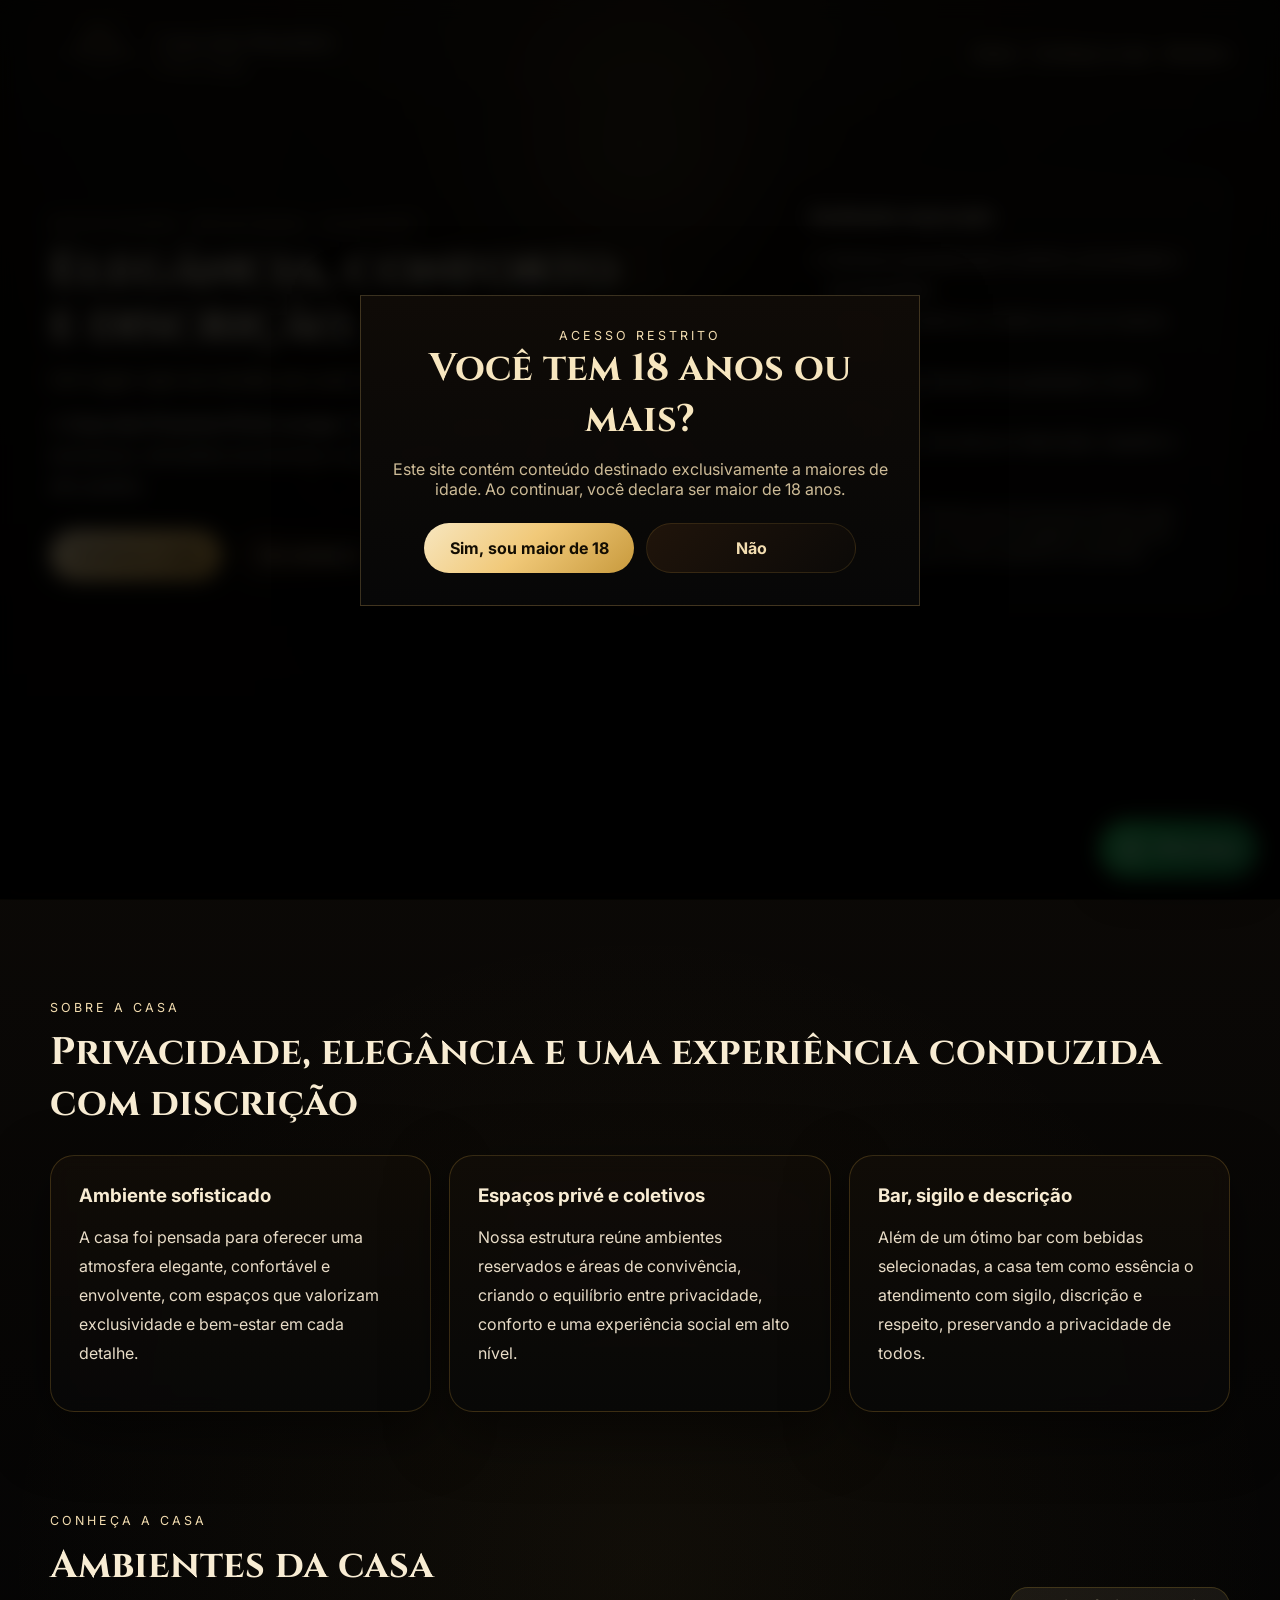
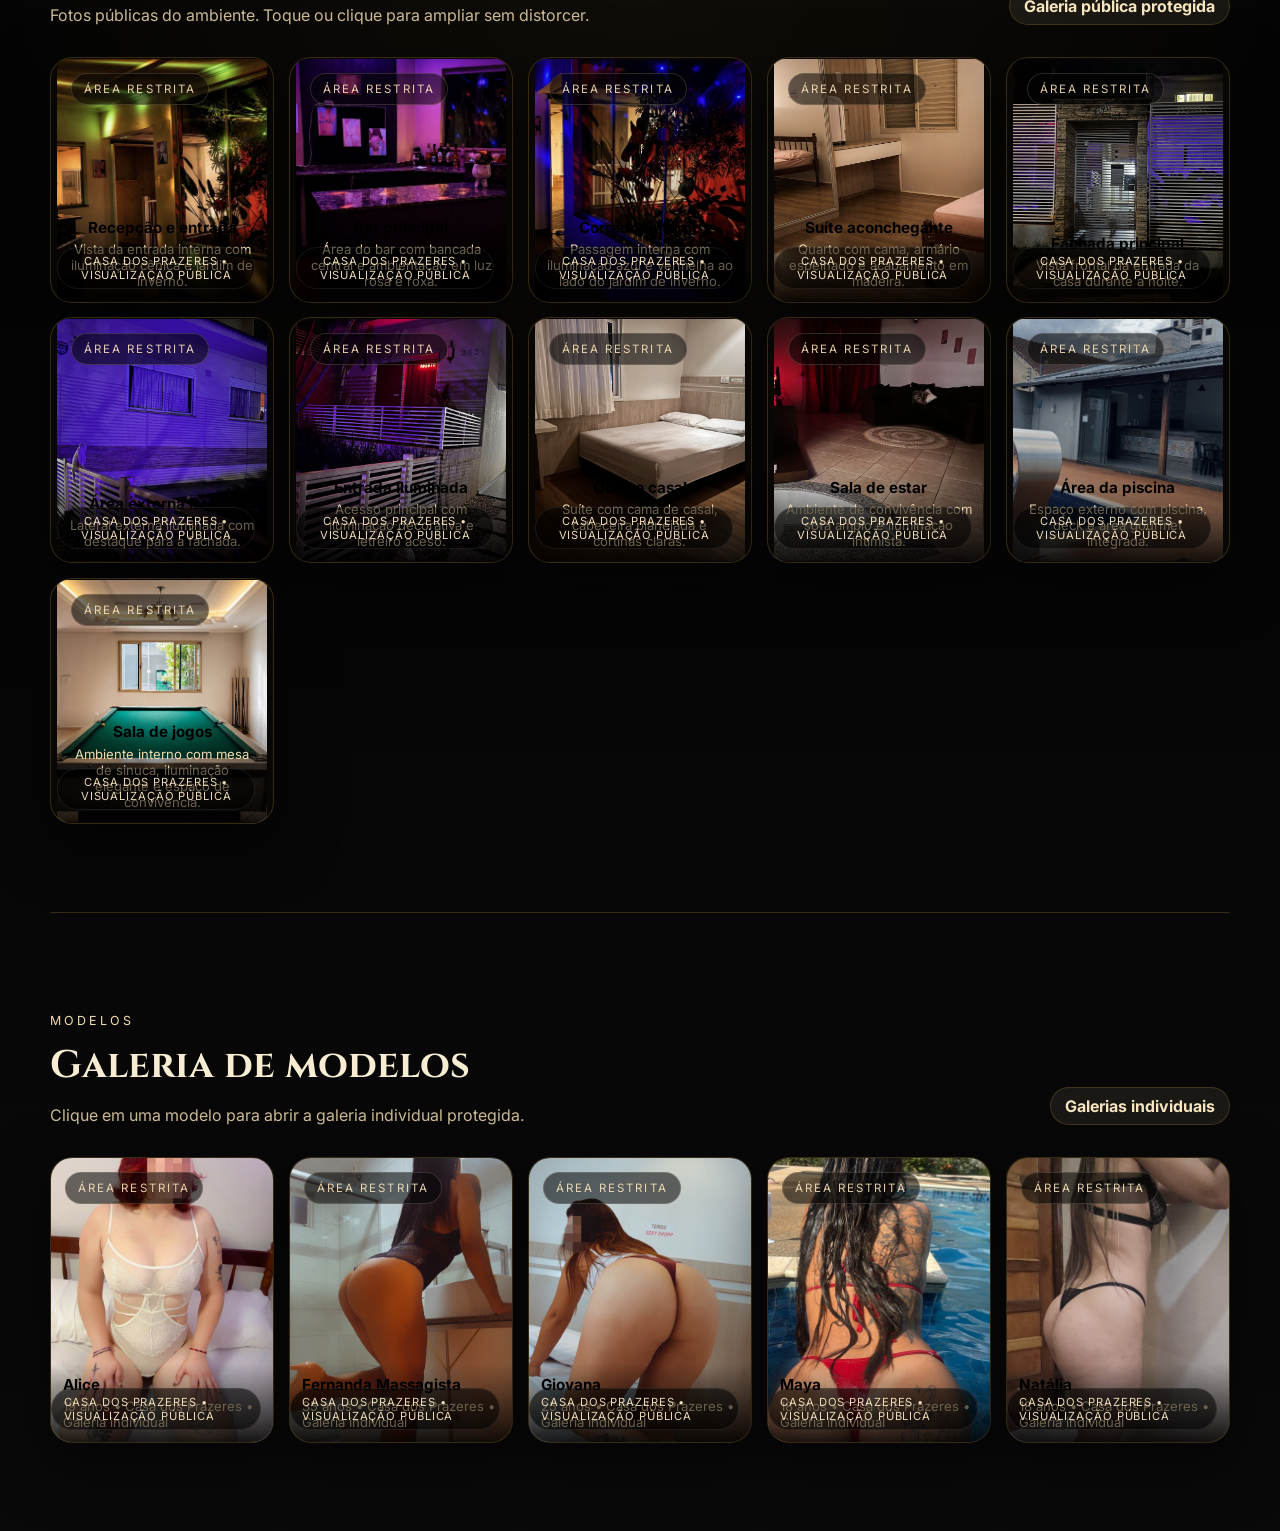
==== commit 82aaaf84: "Ajusta galeria e navegação das fotos das modelos" ====
--- a/index.html
+++ b/index.html
@@ -162,7 +162,7 @@
           <p class="muted">10/05 • Evento especial da casa</p>
           <p>Confira o banner do evento e faça sua confirmação antecipada pelo WhatsApp.</p>
           <div class="event-popup-actions">
-            <a class="btn btn-primary" href="https://wa.me/5545920016271" target="_blank" rel="noopener noreferrer">Confirmar presença</a>
+            <a class="btn btn-primary" href="https://wa.me/5545920016271?text=Ol%C3%A1%2C%20vim%20pelo%20site%20e%20gostaria%20de%20mais%20informa%C3%A7%C3%B5es." target="_blank" rel="noopener noreferrer">Confirmar presença</a>
             <button id="dismissEventPopupBtn" class="btn btn-secondary" type="button">Fechar</button>
           </div>
         </div>
@@ -178,7 +178,9 @@
     <div class="lightbox-panel glass" role="dialog" aria-modal="true" aria-label="Visualização ampliada da foto do ambiente">
       <button id="closeLightboxBtn" class="lightbox-close" type="button" aria-label="Fechar">×</button>
       <div class="lightbox-image-wrap gallery-watermark">
+        <button id="lightboxPrevBtn" class="lightbox-nav lightbox-nav-prev hidden" type="button" aria-label="Foto anterior">‹</button>
         <img id="lightboxImage" class="lightbox-image" src="" alt="" draggable="false" />
+        <button id="lightboxNextBtn" class="lightbox-nav lightbox-nav-next hidden" type="button" aria-label="Próxima foto">›</button>
       </div>
       <div class="lightbox-caption">
         <h3 id="lightboxTitle"></h3>
@@ -189,7 +191,7 @@
 
   <a
     class="whatsapp-float"
-    href="https://wa.me/5545920016271"
+    href="https://wa.me/5545920016271?text=Ol%C3%A1%2C%20vim%20pelo%20site%20e%20gostaria%20de%20mais%20informa%C3%A7%C3%B5es."
     target="_blank"
     rel="noopener noreferrer"
     aria-label="Fale conosco pelo WhatsApp"
@@ -201,9 +203,35 @@
     <span class="whatsapp-float-text">WhatsApp</span>
   </a>
 
+  <aside id="cookieConsentBanner" class="cookie-consent hidden" aria-hidden="true" aria-label="Política de cookies e cache">
+    <div class="cookie-consent-content">
+      <div class="cookie-consent-copy">
+        <strong>Política de cookies e cache</strong>
+        <p>
+          Usamos recursos necessários para lembrar sua confirmação de maioridade, melhorar a navegação e evitar que avisos apareçam repetidamente. Nenhum dado sensível é vendido ou compartilhado.
+        </p>
+        <details class="cookie-consent-details">
+          <summary>Ver detalhes</summary>
+          <div>
+            <p><strong>Cookies necessários:</strong> guardam sua confirmação de +18 e sua escolha sobre esta política.</p>
+            <p><strong>Cache do navegador:</strong> ajuda o site a carregar imagens, estilos e scripts mais rápido.</p>
+            <p><strong>Armazenamento local:</strong> pode registrar preferências simples, como popup já exibido na sessão.</p>
+            <p>Você pode limpar esses dados pelo navegador ou pelo botão abaixo. Ao limpar, o site poderá pedir nova confirmação de maioridade.</p>
+          </div>
+        </details>
+      </div>
+      <div class="cookie-consent-actions">
+        <button id="acceptCookiesBtn" class="btn btn-primary btn-small" type="button">Aceitar e continuar</button>
+        <button id="necessaryCookiesBtn" class="btn btn-secondary btn-small" type="button">Somente necessários</button>
+        <button id="clearSiteDataBtn" class="btn btn-outline btn-small" type="button">Limpar dados deste site</button>
+      </div>
+    </div>
+  </aside>
+
   <script src="static/js/auth.js"></script>
   <script src="static/js/house-gallery-data.js"></script>
   <script src="static/js/models-gallery-data.js"></script>
   <script src="static/js/main.js"></script>
 </body>
 </html>
+
--- a/static/css/style.css
+++ b/static/css/style.css
@@ -1210,3 +1210,158 @@
   }
 }
 
+
+
+
+/* Aviso de cookies e cache */
+.cookie-consent {
+  position: fixed;
+  left: 50%;
+  bottom: 18px;
+  width: min(1080px, calc(100% - 28px));
+  transform: translateX(-50%);
+  z-index: 1185;
+  padding: 16px;
+  border: 1px solid rgba(241, 201, 121, 0.24);
+  border-radius: 24px;
+  background: rgba(10, 8, 6, 0.94);
+  color: var(--text);
+  box-shadow: 0 22px 70px rgba(0, 0, 0, 0.62);
+  backdrop-filter: blur(16px);
+}
+
+.cookie-consent-content {
+  display: grid;
+  grid-template-columns: minmax(0, 1fr) auto;
+  gap: 18px;
+  align-items: center;
+}
+
+.cookie-consent-copy strong {
+  display: block;
+  margin-bottom: 6px;
+  font-family: "Cinzel", serif;
+  color: var(--champagne);
+  letter-spacing: 0.04em;
+}
+
+.cookie-consent-copy p {
+  margin: 0;
+  color: var(--muted);
+  font-size: 0.92rem;
+  line-height: 1.55;
+}
+
+.cookie-consent-details {
+  margin-top: 8px;
+  color: var(--muted);
+  font-size: 0.9rem;
+}
+
+.cookie-consent-details summary {
+  cursor: pointer;
+  color: var(--gold-soft);
+  font-weight: 700;
+}
+
+.cookie-consent-details div {
+  margin-top: 8px;
+  padding-top: 8px;
+  border-top: 1px solid rgba(200, 154, 61, 0.18);
+}
+
+.cookie-consent-details p + p {
+  margin-top: 6px;
+}
+
+.cookie-consent-actions {
+  display: flex;
+  gap: 10px;
+  justify-content: flex-end;
+  flex-wrap: wrap;
+}
+
+.cookie-consent .btn-small {
+  padding: 10px 14px;
+  min-height: 42px;
+  white-space: nowrap;
+}
+
+@media (max-width: 820px) {
+  .cookie-consent {
+    bottom: 12px;
+    padding: 14px;
+  }
+
+  .cookie-consent-content {
+    grid-template-columns: 1fr;
+  }
+
+  .cookie-consent-actions {
+    justify-content: stretch;
+  }
+
+  .cookie-consent-actions .btn {
+    flex: 1 1 100%;
+  }
+}
+
+@media (max-width: 640px) {
+  .cookie-consent {
+    width: calc(100% - 20px);
+    max-height: min(78vh, 560px);
+    overflow-y: auto;
+  }
+}
+
+.lightbox-nav {
+  position: absolute;
+  top: 50%;
+  z-index: 4;
+  width: 46px;
+  height: 46px;
+  border: 1px solid rgba(241, 201, 121, 0.28);
+  border-radius: 999px;
+  cursor: pointer;
+  transform: translateY(-50%);
+  color: var(--champagne);
+  background: rgba(0, 0, 0, 0.58);
+  font-size: 2.4rem;
+  line-height: 0.8;
+  display: grid;
+  place-items: center;
+}
+
+.lightbox-nav:hover,
+.lightbox-nav:focus-visible {
+  background: rgba(241, 201, 121, 0.18);
+  outline: none;
+}
+
+.lightbox-nav-prev {
+  left: 0.85rem;
+}
+
+.lightbox-nav-next {
+  right: 0.85rem;
+}
+
+.lightbox-nav.hidden {
+  display: none;
+}
+
+@media (max-width: 640px) {
+  .lightbox-nav {
+    width: 40px;
+    height: 40px;
+    font-size: 2rem;
+  }
+
+  .lightbox-nav-prev {
+    left: 0.45rem;
+  }
+
+  .lightbox-nav-next {
+    right: 0.45rem;
+  }
+}
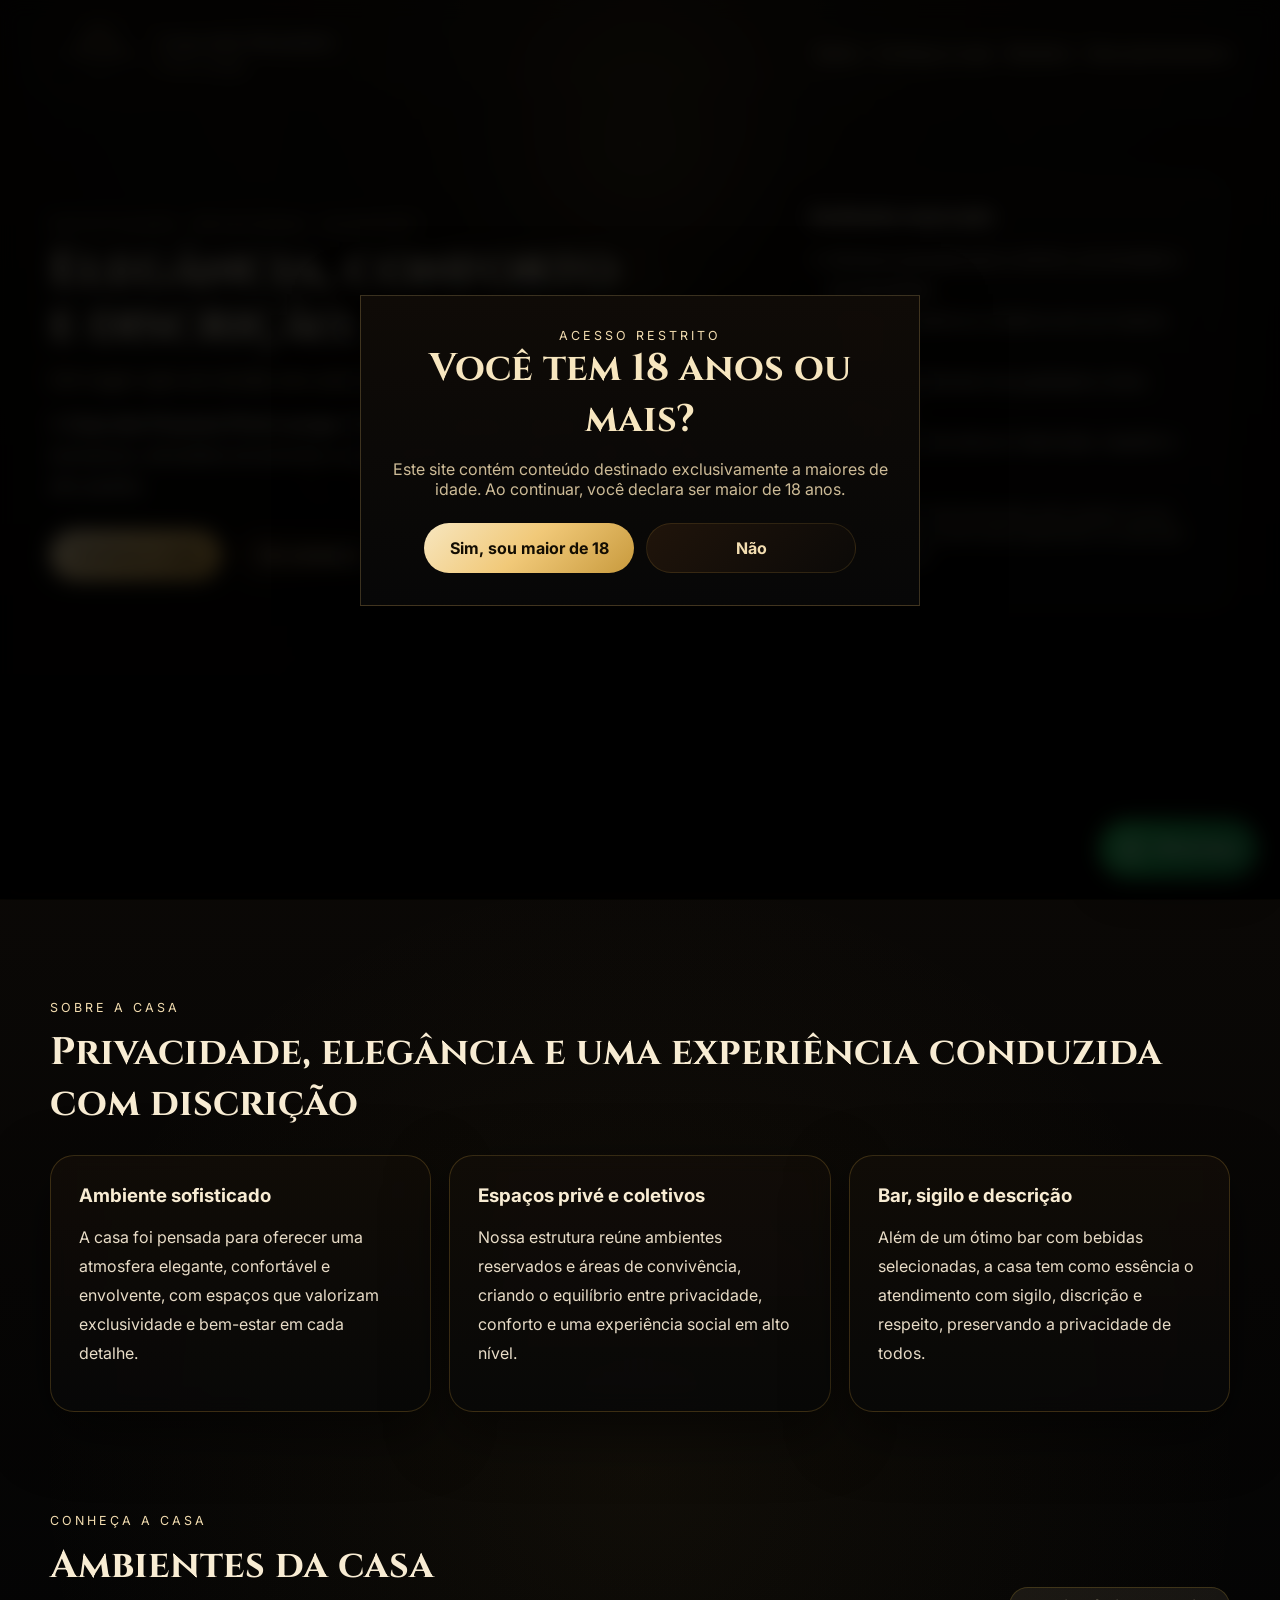
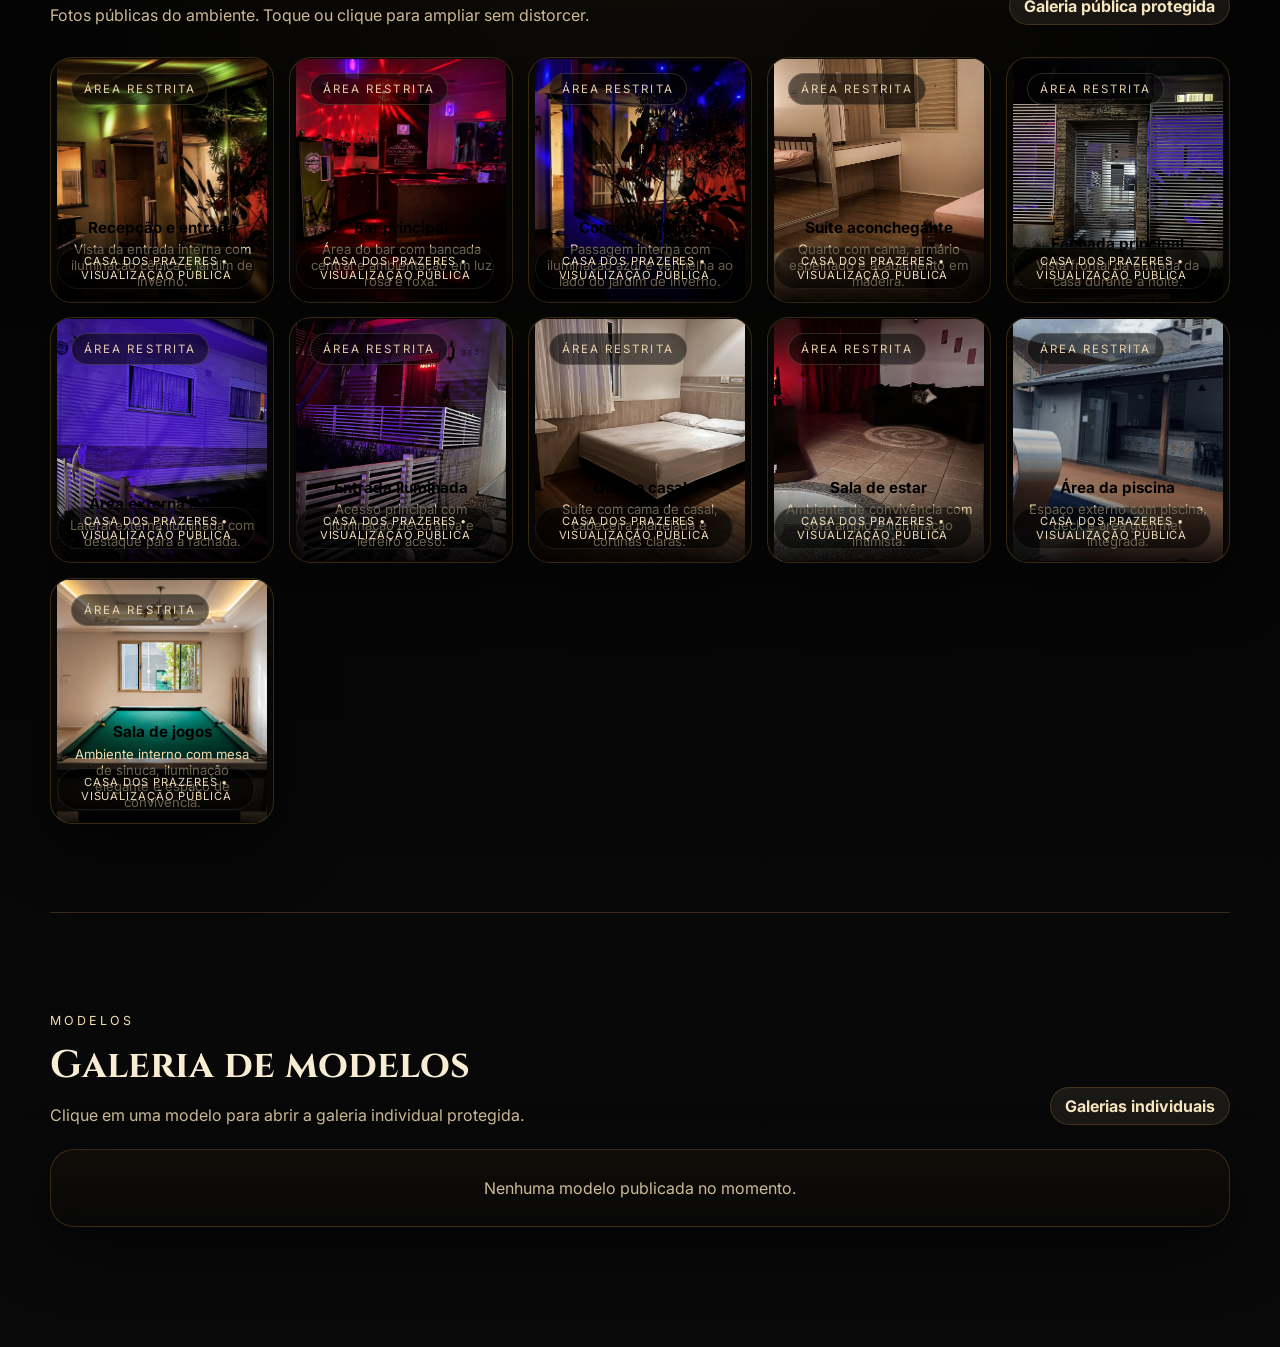
==== commit d62a7f8b: "Movas Funcionalidades do Site 13.07.2026" ====
--- a/index.html
+++ b/index.html
@@ -10,14 +10,7 @@
   <link rel="stylesheet" href="static/css/style.css" />
 </head>
 <body>
-  <div id="securityOverlay" class="security-overlay hidden" aria-hidden="true" role="alertdialog" aria-modal="true" aria-label="Conteúdo protegido">
-    <div class="security-overlay-box glass">
-      <strong>⚠️ Conteúdo protegido</strong>
-      <p>É proibida a captura, gravação, cópia, reprodução ou compartilhamento deste conteúdo sem autorização.</p>
-      <p>O uso indevido de imagens, vídeos ou informações deste site poderá gerar responsabilização civil e criminal, conforme a legislação aplicável.</p>
-      <p>Ao continuar navegando, você declara estar ciente dessas condições.</p>
-    </div>
-  </div>
+  
 
   <div id="ageGate" class="age-gate" aria-hidden="false">
     <div class="age-gate-backdrop"></div>
@@ -41,11 +34,12 @@
           <small>Privé Lounge</small>
         </div>
       </div>
-      <div class="nav-links">
-        <a href="#sobre">Sobre</a>
-        <a href="#conheca-casa">Conheça a casa</a>
-        <a href="#modelos">Modelos</a>
-      </div>
+     <div class="nav-links">
+  <a href="#sobre">Sobre</a>
+  <a href="#conheca-casa">Conheça a casa</a>
+  <a href="#modelos">Modelos</a>
+  <a href="admin.html" class="admin-access-link">Área administrativa</a>
+</div>
     </nav>
 
     <section class="hero-content container">
@@ -71,7 +65,7 @@
           <li>Experiência marcada por descrição, respeito e sigilo.</li>
         </ol>
         <p class="warning">
-          A galeria do ambiente agora funciona direto pelo repositório: você coloca as imagens na pasta do projeto, versiona no Git e publica no servidor.
+          As galerias são administradas pelo painel: novas modelos e fotos publicadas aparecem no site sem alterar o código.
         </p>
       </div>
     </section>
@@ -110,7 +104,7 @@
       </div>
 
       <div id="publicGalleryEmpty" class="empty-state glass hidden">
-        Nenhuma foto do ambiente foi publicada ainda. Adicione as imagens em <strong>static/img/casa</strong> e atualize o arquivo <strong>static/js/house-gallery-data.js</strong>.
+        Nenhuma foto do ambiente foi publicada ainda.
       </div>
 
       <div id="publicGalleryGrid" class="public-gallery-grid" aria-live="polite"></div>
@@ -128,7 +122,7 @@
       </div>
 
       <div id="modelsEmpty" class="empty-state glass hidden">
-Nenhuma modelo cadastrada no momento. Atualize o arquivo <strong>static/js/models-gallery-data.js</strong>.
+Nenhuma modelo publicada no momento.
       </div>
 
       <div id="modelsGrid" class="public-gallery-grid models-public-grid" aria-live="polite"></div>
@@ -146,6 +140,96 @@
           </div>
         </div>
         <div id="modelGalleryGrid" class="public-gallery-grid model-photos-grid"></div>
+
+        <div id="modelInteractionUnavailable" class="model-interaction-unavailable hidden" role="status"></div>
+
+        <div id="modelInteractions" class="model-interactions hidden">
+          <section class="model-feedback-section" aria-labelledby="modelReviewsTitle">
+            <div class="model-feedback-header">
+              <div>
+                <p class="eyebrow">Avaliações</p>
+                <h4 id="modelReviewsTitle">Avalie esta modelo</h4>
+                <p class="muted">As avaliações passam por aprovação antes de aparecer no site.</p>
+              </div>
+
+              <div class="model-rating-summary" aria-label="Resumo das avaliações">
+                <strong id="modelAverageScore">—</strong>
+                <span id="modelAverageStars" class="model-stars-display" aria-hidden="true">☆☆☆☆☆</span>
+                <small id="modelReviewCount">Nenhuma avaliação publicada</small>
+              </div>
+            </div>
+
+            <form id="modelReviewForm" class="model-public-form" novalidate>
+              <div class="model-form-grid">
+                <label class="model-form-field">
+                  <span>Seu nome ou apelido <small>(opcional)</small></span>
+                  <input id="modelReviewName" name="nome" type="text" maxlength="60" autocomplete="nickname" placeholder="Como deseja aparecer">
+                </label>
+
+                <fieldset class="model-rating-field">
+                  <legend>Sua nota</legend>
+                  <div id="modelRatingPicker" class="model-rating-picker" role="radiogroup" aria-label="Nota de 1 a 5 estrelas">
+                    <button type="button" data-rating-value="1" role="radio" aria-checked="false" aria-label="1 estrela">★</button>
+                    <button type="button" data-rating-value="2" role="radio" aria-checked="false" aria-label="2 estrelas">★</button>
+                    <button type="button" data-rating-value="3" role="radio" aria-checked="false" aria-label="3 estrelas">★</button>
+                    <button type="button" data-rating-value="4" role="radio" aria-checked="false" aria-label="4 estrelas">★</button>
+                    <button type="button" data-rating-value="5" role="radio" aria-checked="false" aria-label="5 estrelas">★</button>
+                  </div>
+                  <input id="modelReviewRating" name="nota" type="hidden" value="">
+                </fieldset>
+              </div>
+
+              <label class="model-honeypot" aria-hidden="true">
+                Empresa
+                <input id="modelReviewCompany" name="empresa" type="text" tabindex="-1" autocomplete="off">
+              </label>
+
+              <div class="model-form-actions">
+                <button id="modelReviewSubmit" class="btn btn-primary btn-small" type="submit">Enviar avaliação</button>
+                <p id="modelReviewFeedback" class="model-form-feedback" aria-live="polite"></p>
+              </div>
+            </form>
+
+            <div id="modelReviewsList" class="model-feedback-list" aria-live="polite"></div>
+          </section>
+
+          <section class="model-feedback-section model-messages-section" aria-labelledby="modelMessagesTitle">
+            <div class="model-feedback-header">
+              <div>
+                <p class="eyebrow">Mensagens</p>
+                <h4 id="modelMessagesTitle">Deixe uma mensagem para esta modelo</h4>
+                <p class="muted">A mensagem será publicada somente depois da moderação.</p>
+              </div>
+            </div>
+
+            <form id="modelMessageForm" class="model-public-form" novalidate>
+              <div class="model-form-grid">
+                <label class="model-form-field">
+                  <span>Seu nome ou apelido <small>(opcional)</small></span>
+                  <input id="modelMessageName" name="nome" type="text" maxlength="60" autocomplete="nickname" placeholder="Como deseja aparecer">
+                </label>
+
+                <label class="model-form-field model-form-field-wide">
+                  <span>Mensagem</span>
+                  <textarea id="modelMessageText" name="mensagem" maxlength="1000" rows="4" required placeholder="Escreva sua mensagem com respeito"></textarea>
+                  <small>Máximo de 1.000 caracteres.</small>
+                </label>
+              </div>
+
+              <label class="model-honeypot" aria-hidden="true">
+                Website
+                <input id="modelMessageWebsite" name="website" type="text" tabindex="-1" autocomplete="off">
+              </label>
+
+              <div class="model-form-actions">
+                <button id="modelMessageSubmit" class="btn btn-primary btn-small" type="submit">Enviar mensagem</button>
+                <p id="modelMessageFeedback" class="model-form-feedback" aria-live="polite"></p>
+              </div>
+            </form>
+
+            <div id="modelMessagesList" class="model-feedback-list model-message-list" aria-live="polite"></div>
+          </section>
+        </div>
       </section>
     </section>
 
@@ -215,7 +299,7 @@
           <div>
             <p><strong>Cookies necessários:</strong> guardam sua confirmação de +18 e sua escolha sobre esta política.</p>
             <p><strong>Cache do navegador:</strong> ajuda o site a carregar imagens, estilos e scripts mais rápido.</p>
-            <p><strong>Armazenamento local:</strong> pode registrar preferências simples, como popup já exibido na sessão.</p>
+            <p><strong>Armazenamento local:</strong> pode registrar preferências simples, como popup já exibido na sessão, e um identificador técnico aleatório para limitar envios repetidos de avaliações e mensagens.</p>
             <p>Você pode limpar esses dados pelo navegador ou pelo botão abaixo. Ao limpar, o site poderá pedir nova confirmação de maioridade.</p>
           </div>
         </details>
@@ -228,10 +312,11 @@
     </div>
   </aside>
 
-  <script src="static/js/auth.js"></script>
-  <script src="static/js/house-gallery-data.js"></script>
-  <script src="static/js/models-gallery-data.js"></script>
-  <script src="static/js/main.js"></script>
+  <script src="https://cdn.jsdelivr.net/npm/@supabase/supabase-js@2"></script>
+<script src="static/js/supabase-config.js"></script>
+
+<script src="static/js/house-gallery-data.js"></script>
+<script src="static/js/main.js"></script>
 </body>
 </html>
 
--- a/static/css/style.css
+++ b/static/css/style.css
@@ -1365,3 +1365,352 @@
     right: 0.45rem;
   }
 }
+
+
+/* Ajuste galeria de modelos: nome e idade centralizados e mais visíveis */
+.model-gallery-card .public-gallery-media {
+  position: relative;
+}
+
+.model-card-center-overlay {
+  inset: 0;
+  display: flex;
+  flex-direction: column;
+  align-items: center;
+  justify-content: center;
+  text-align: center;
+  padding: 1rem;
+  background: linear-gradient(180deg, rgba(0, 0, 0, 0.08), rgba(0, 0, 0, 0.35) 42%, rgba(0, 0, 0, 0.82));
+}
+
+.model-card-center-overlay h3 {
+  margin: 0;
+  font-size: clamp(1.45rem, 2.6vw, 2.35rem);
+  line-height: 1;
+  font-weight: 800;
+  color: #fff;
+  text-shadow: 0 4px 18px rgba(0, 0, 0, 0.95);
+  letter-spacing: 0.02em;
+}
+
+.model-card-center-overlay p {
+  display: inline-flex;
+  align-items: center;
+  justify-content: center;
+  margin: 0.75rem 0 0;
+  padding: 0.38rem 0.85rem;
+  border-radius: 999px;
+  background: rgba(0, 0, 0, 0.58);
+  border: 1px solid rgba(241, 201, 121, 0.42);
+  color: var(--gold-soft);
+  font-size: clamp(0.9rem, 1.4vw, 1.05rem);
+  font-weight: 700;
+  text-shadow: 0 2px 10px rgba(0, 0, 0, 0.85);
+}
+
+.model-gallery-card:hover .model-card-center-overlay,
+.model-gallery-card:focus-visible .model-card-center-overlay {
+  background: linear-gradient(180deg, rgba(0, 0, 0, 0.02), rgba(0, 0, 0, 0.25) 38%, rgba(0, 0, 0, 0.78));
+}
+
+
+/* Ajuste específico para nome longo da Ashley Cubana na grade */
+.model-card-center-overlay h3.model-name-compact {
+  font-size: clamp(1.05rem, 1.85vw, 1.65rem);
+  line-height: 1.08;
+  max-width: 92%;
+  overflow-wrap: anywhere;
+}
+
+@media (max-width: 640px) {
+  .model-card-center-overlay h3.model-name-compact {
+    font-size: clamp(1.2rem, 7vw, 1.75rem);
+  }
+}
+
+
+/* ==========================================================
+   AVALIAÇÕES E MENSAGENS POR MODELO
+   ========================================================== */
+
+.model-interactions {
+  display: grid;
+  gap: 1.35rem;
+  margin-top: 2rem;
+}
+
+.model-interaction-unavailable {
+  margin-top: 1.5rem;
+  padding: 1rem 1.1rem;
+  border: 1px solid rgba(241, 201, 121, 0.16);
+  border-radius: 16px;
+  background: rgba(255, 255, 255, 0.025);
+  color: var(--muted);
+}
+
+.model-feedback-section {
+  padding: 1.35rem;
+  border: 1px solid rgba(241, 201, 121, 0.16);
+  border-radius: 22px;
+  background: rgba(0, 0, 0, 0.18);
+}
+
+.model-messages-section {
+  border-color: rgba(255, 255, 255, 0.09);
+}
+
+.model-feedback-header {
+  display: flex;
+  align-items: flex-start;
+  justify-content: space-between;
+  gap: 1rem;
+  margin-bottom: 1rem;
+}
+
+.model-feedback-header h4 {
+  margin: 0.15rem 0 0.35rem;
+  font-family: "Cinzel", serif;
+  font-size: clamp(1.1rem, 2vw, 1.45rem);
+}
+
+.model-feedback-header p {
+  margin: 0;
+}
+
+.model-rating-summary {
+  min-width: 170px;
+  padding: 0.9rem 1rem;
+  border: 1px solid rgba(241, 201, 121, 0.16);
+  border-radius: 16px;
+  background: rgba(255, 255, 255, 0.025);
+  text-align: center;
+}
+
+.model-rating-summary strong {
+  display: block;
+  color: var(--gold-soft);
+  font-family: "Cinzel", serif;
+  font-size: 1.65rem;
+}
+
+.model-rating-summary small {
+  display: block;
+  margin-top: 0.25rem;
+  color: var(--muted);
+  font-size: 0.75rem;
+}
+
+.model-stars-display,
+.model-rating-picker {
+  color: var(--gold-soft);
+  letter-spacing: 0.08em;
+}
+
+.model-public-form {
+  position: relative;
+  margin-bottom: 1.1rem;
+  padding: 1rem;
+  border: 1px solid rgba(255, 255, 255, 0.07);
+  border-radius: 18px;
+  background: rgba(255, 255, 255, 0.02);
+}
+
+.model-form-grid {
+  display: grid;
+  grid-template-columns: minmax(0, 1fr) minmax(210px, 0.7fr);
+  gap: 1rem;
+}
+
+.model-form-field,
+.model-rating-field {
+  display: grid;
+  gap: 0.45rem;
+  margin: 0;
+  padding: 0;
+  border: 0;
+}
+
+.model-form-field-wide {
+  grid-column: 1 / -1;
+}
+
+.model-form-field > span,
+.model-rating-field legend {
+  color: var(--champagne);
+  font-size: 0.88rem;
+  font-weight: 600;
+}
+
+.model-form-field small,
+.model-form-field > span small {
+  color: var(--muted);
+  font-weight: 400;
+}
+
+.model-form-field input,
+.model-form-field textarea {
+  width: 100%;
+  border: 1px solid rgba(241, 201, 121, 0.15);
+  border-radius: 12px;
+  background: rgba(0, 0, 0, 0.28);
+  color: var(--champagne);
+  font: inherit;
+  outline: none;
+}
+
+.model-form-field input {
+  min-height: 46px;
+  padding: 0 0.85rem;
+}
+
+.model-form-field textarea {
+  min-height: 112px;
+  padding: 0.8rem 0.85rem;
+  resize: vertical;
+}
+
+.model-form-field input:focus,
+.model-form-field textarea:focus {
+  border-color: rgba(241, 201, 121, 0.48);
+  box-shadow: 0 0 0 3px rgba(241, 201, 121, 0.07);
+}
+
+.model-rating-picker {
+  display: flex;
+  align-items: center;
+  gap: 0.25rem;
+  min-height: 46px;
+}
+
+.model-rating-picker button {
+  width: 38px;
+  height: 38px;
+  padding: 0;
+  border: 1px solid rgba(241, 201, 121, 0.15);
+  border-radius: 50%;
+  background: rgba(0, 0, 0, 0.24);
+  color: rgba(241, 201, 121, 0.34);
+  font-size: 1.18rem;
+  cursor: pointer;
+  transition: transform 0.18s ease, color 0.18s ease, border-color 0.18s ease, background 0.18s ease;
+}
+
+.model-rating-picker button:hover,
+.model-rating-picker button:focus-visible,
+.model-rating-picker button.active {
+  transform: translateY(-2px);
+  border-color: rgba(241, 201, 121, 0.48);
+  background: rgba(241, 201, 121, 0.08);
+  color: var(--gold-soft);
+}
+
+.model-rating-picker button:focus-visible {
+  outline: 2px solid rgba(241, 201, 121, 0.45);
+  outline-offset: 2px;
+}
+
+.model-form-actions {
+  display: flex;
+  align-items: center;
+  gap: 0.9rem;
+  margin-top: 1rem;
+}
+
+.model-form-feedback {
+  min-height: 1.2rem;
+  margin: 0;
+  color: var(--muted);
+  font-size: 0.84rem;
+}
+
+.model-form-feedback.success {
+  color: #9ce8b1;
+}
+
+.model-form-feedback.error {
+  color: #ff9b9b;
+}
+
+.model-honeypot {
+  position: absolute !important;
+  left: -10000px !important;
+  width: 1px !important;
+  height: 1px !important;
+  overflow: hidden !important;
+}
+
+.model-feedback-list {
+  display: grid;
+  grid-template-columns: repeat(3, minmax(0, 1fr));
+  gap: 0.8rem;
+}
+
+.model-feedback-card {
+  min-width: 0;
+  padding: 0.95rem;
+  border: 1px solid rgba(255, 255, 255, 0.07);
+  border-radius: 16px;
+  background: rgba(255, 255, 255, 0.025);
+}
+
+.model-feedback-card-header {
+  display: flex;
+  align-items: flex-start;
+  justify-content: space-between;
+  gap: 0.75rem;
+}
+
+.model-feedback-card strong {
+  color: var(--gold-soft);
+  font-size: 0.9rem;
+}
+
+.model-feedback-card time {
+  color: var(--muted);
+  font-size: 0.72rem;
+  white-space: nowrap;
+}
+
+.model-feedback-card p {
+  margin: 0.7rem 0 0;
+  color: var(--champagne);
+  line-height: 1.55;
+  overflow-wrap: anywhere;
+}
+
+.model-feedback-empty,
+.model-feedback-loading {
+  grid-column: 1 / -1;
+  margin: 0;
+  padding: 0.85rem 0;
+  color: var(--muted);
+}
+
+@media (max-width: 980px) {
+  .model-feedback-list {
+    grid-template-columns: repeat(2, minmax(0, 1fr));
+  }
+}
+
+@media (max-width: 700px) {
+  .model-feedback-header,
+  .model-form-actions {
+    align-items: stretch;
+    flex-direction: column;
+  }
+
+  .model-rating-summary {
+    width: 100%;
+  }
+
+  .model-form-grid,
+  .model-feedback-list {
+    grid-template-columns: 1fr;
+  }
+
+  .model-form-actions .btn {
+    width: 100%;
+  }
+}
+
+.model-feedback-card .model-stars-display { color: var(--gold-soft); }
